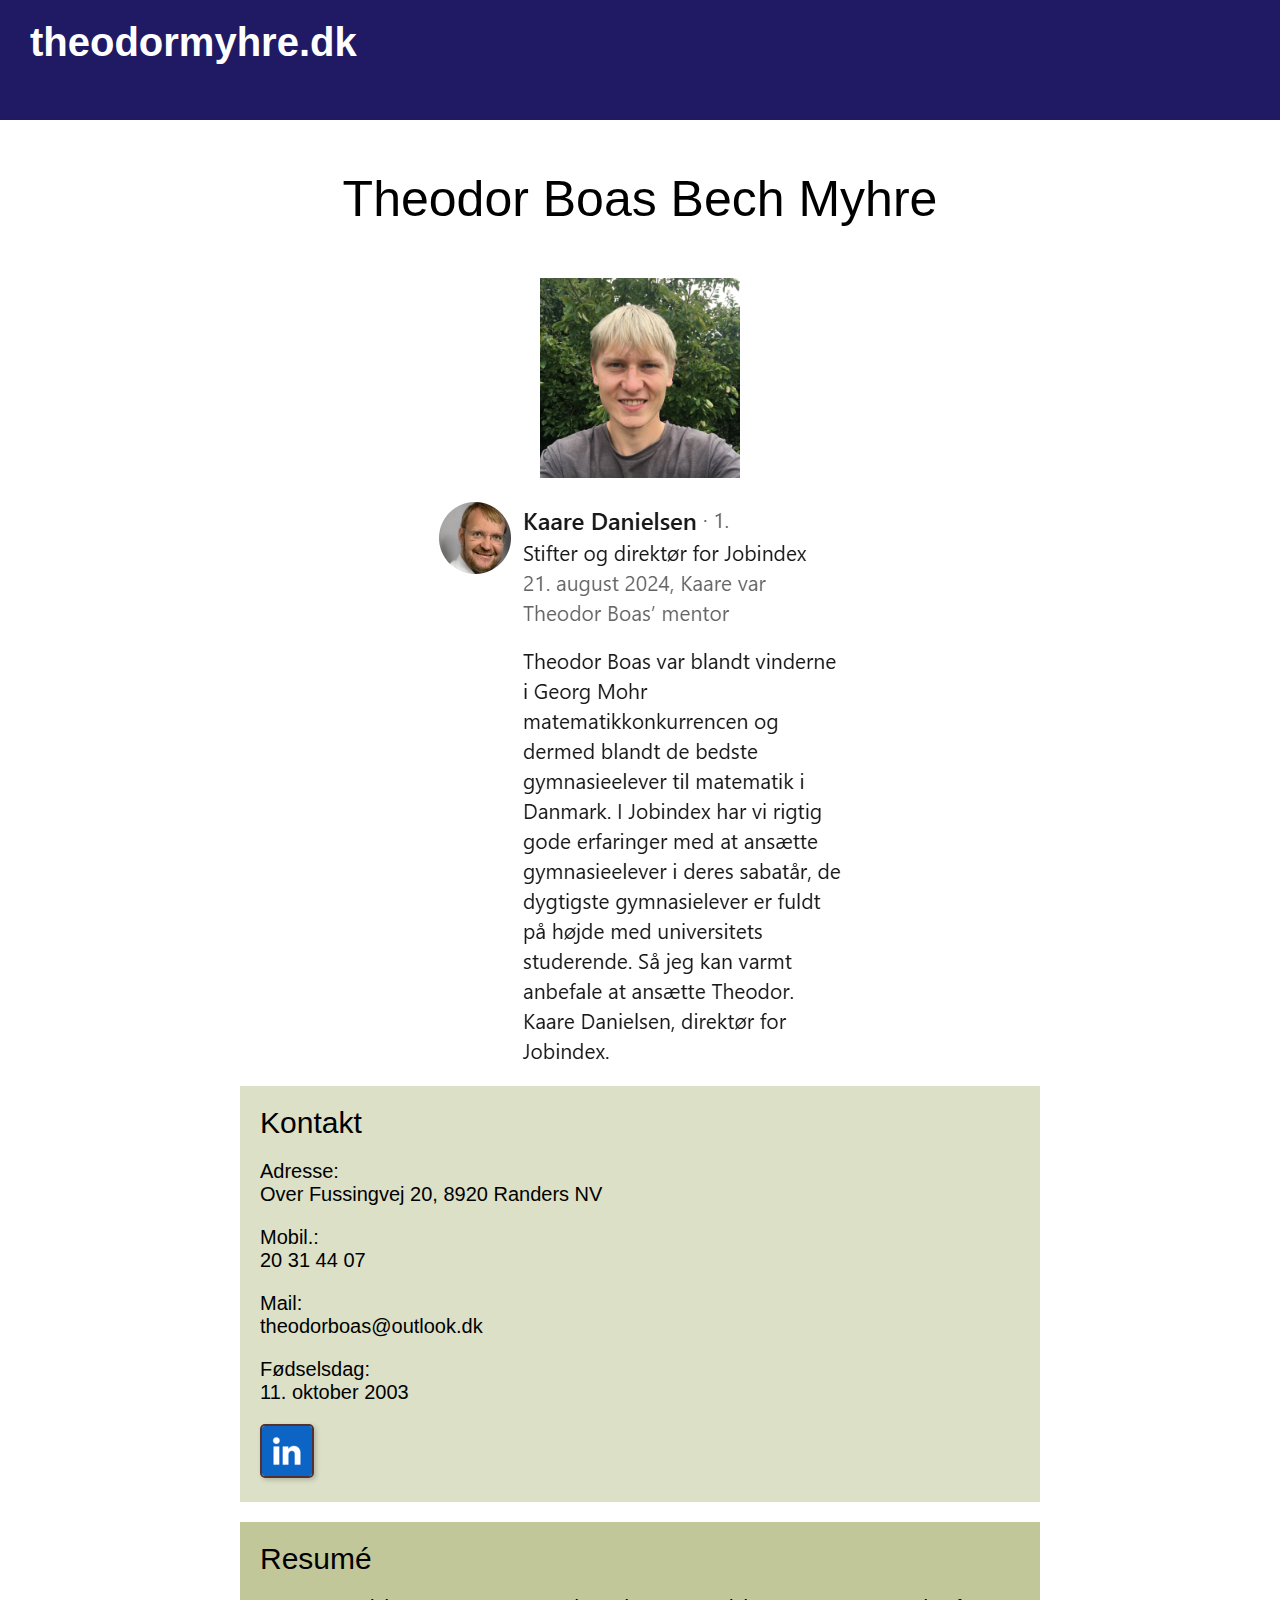
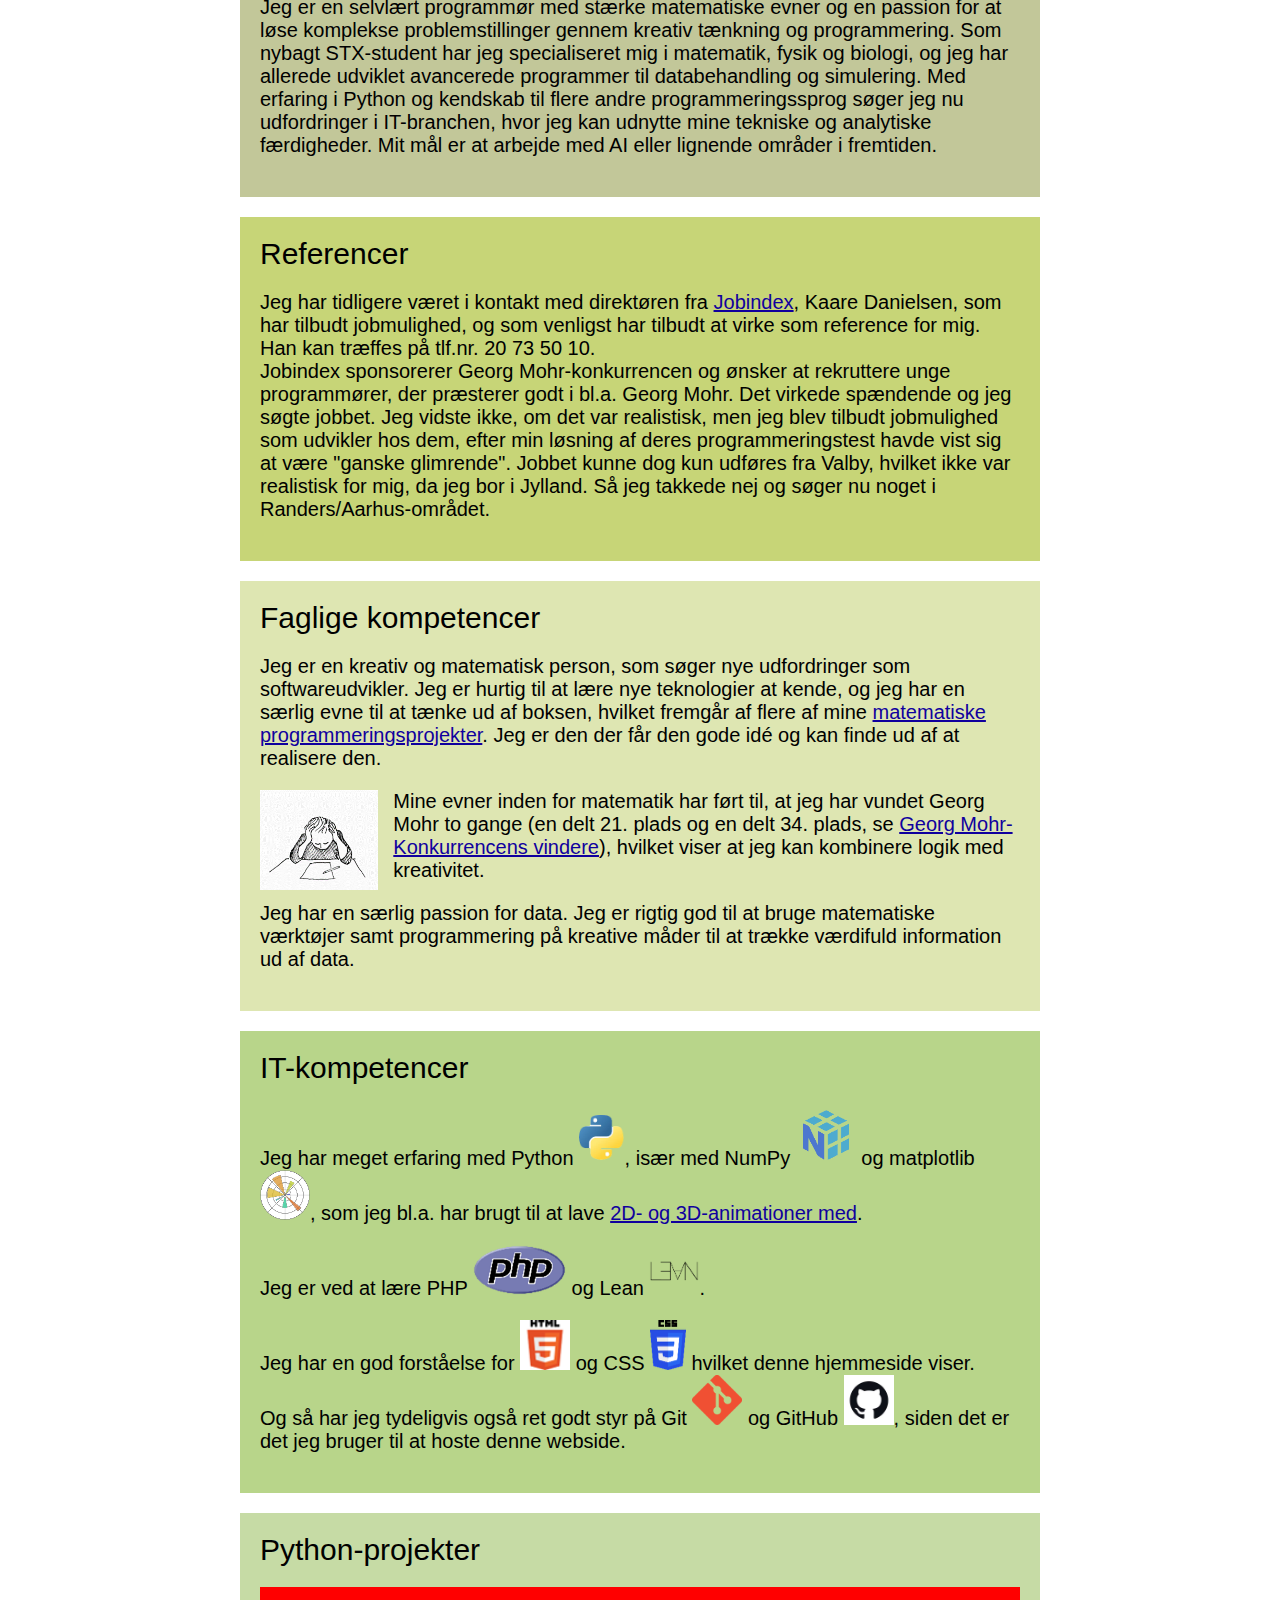
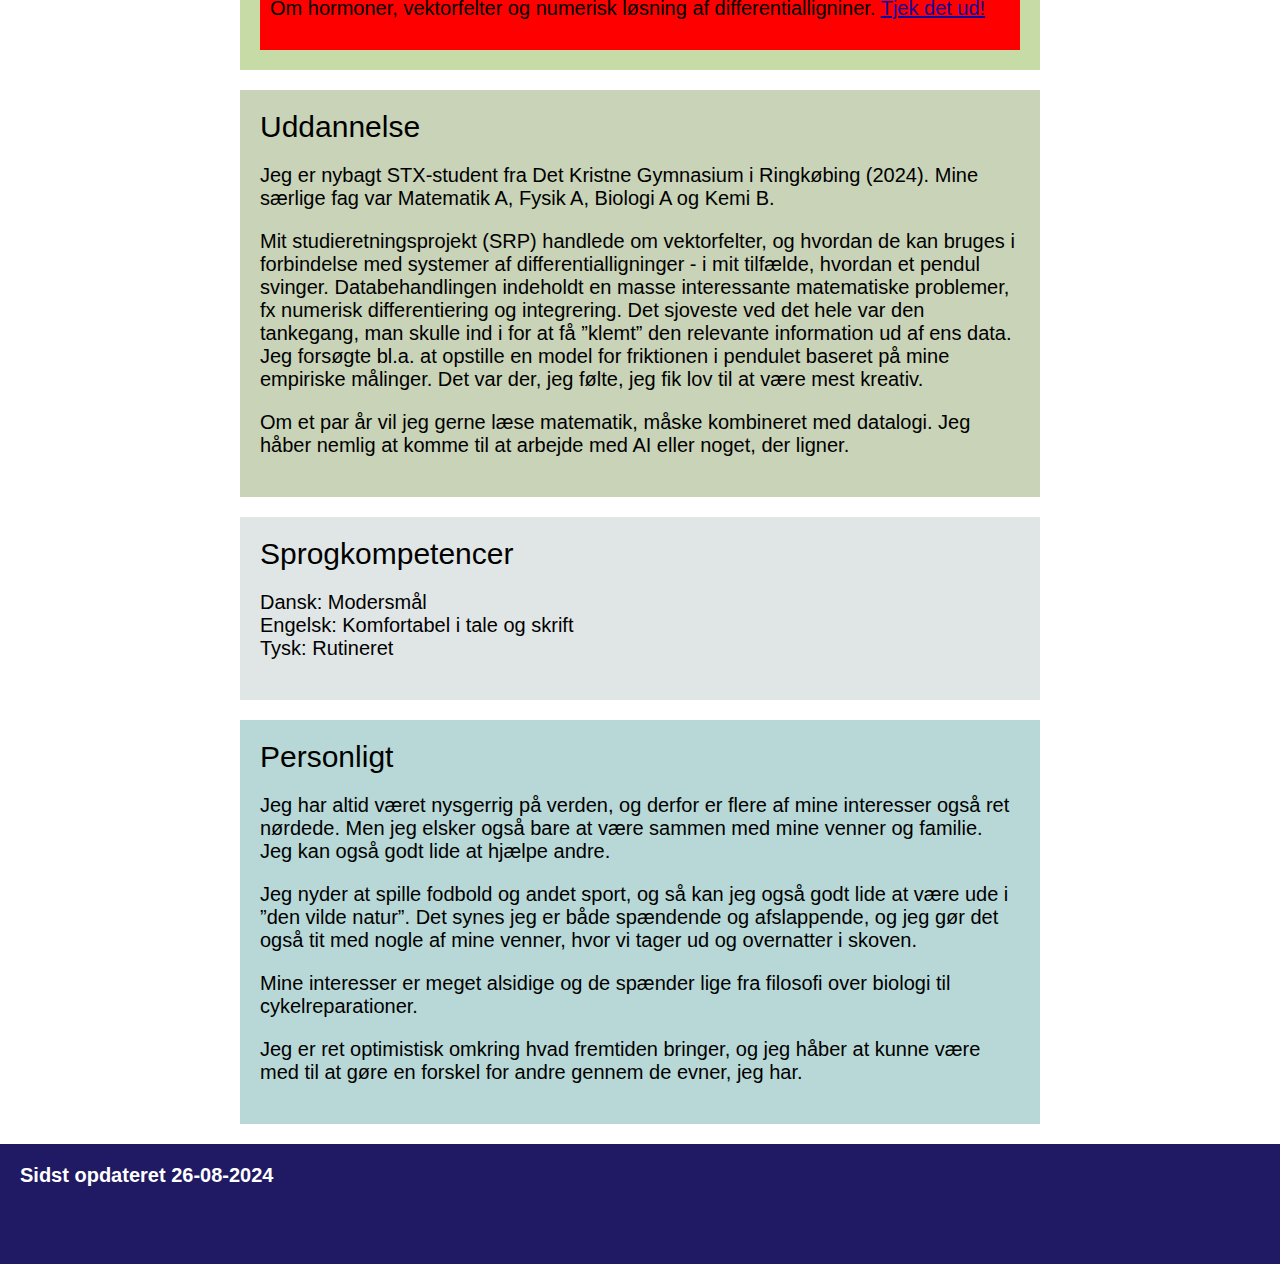
==== index.html @ c3599e71 "jks" ====
<!DOCTYPE html>
<html>
<head lang="da-DK">
    <meta charset="UTF-8">
    <meta name="viewport" content="width=device-width, initial-scale=1.0">
    <title>CV Theodor Boas</title>
    <!-- <link rel="icon" href="img/exp6.png"> -->
    <link rel="icon" href="img/mandelbrot2.jpg">
    <link rel="stylesheet" href="css/reset.css">
    <link rel="stylesheet" href="css/main.css">

    <!-- Google tag (gtag.js) -->
    <script async src="https://www.googletagmanager.com/gtag/js?id=G-Q6G8BFEWN6"></script>
    <script>
        window.dataLayer = window.dataLayer || [];
        function gtag(){dataLayer.push(arguments);}
        gtag('js', new Date());

        gtag('config', 'G-Q6G8BFEWN6');
    </script>
    </head>

<body>
    <header class="header-main">
        <div class="site-title">theodormyhre.dk</div>
        <nav></nav>
        <div></div>
    </header>

    <h1>Theodor Boas Bech Myhre</h1>
    <div id="imageA">
        <img src="img/file.jpg" alt="Image A" style="width: 200px;">
    </div>

    
    <div id="imageB">
        <img src="img/anbefaling-kaare-danielsen.png" alt=" Image B">
    </div>

    <!-- <div id="imageC">

    </div> -->

    <!-- <div id="outside-container">
        <div id="image-container">
            <div id="imageA">
                <p>aa   aaaa</p>
            </div>

            <div id="imageB">
                <p>bbbbbbbbbbb</p>
            </div>
        </div>
    </div> -->

    <div class="overview">
        <div class="contact">
            <h2>Kontakt</h2>
            <p>Adresse: <br> Over Fussingvej 20, 8920 Randers NV</p>
            <p>Mobil.: <br> 20 31 44 07 </p>
            <p>Mail: <br> theodorboas@outlook.dk</p>
            <p>Fødselsdag: <br> 11. oktober 2003</p>

            <a class="button-image" target="_blank" href="https://www.linkedin.com/in/theodor-boas-bech-myhre-79a4a62b8/">
                <img src="img/linkedin.png" alt="">
            </a>




        </div>

        <div class="summary">
            <h2>Resumé</h2>
            <p>
                Jeg er en selvlært programmør med stærke matematiske evner og en passion for at løse komplekse problemstillinger gennem kreativ tænkning og programmering. Som nybagt STX-student har jeg specialiseret mig i matematik, fysik og biologi, og jeg har allerede udviklet avancerede programmer til databehandling og simulering. Med erfaring i Python og kendskab til flere andre programmeringssprog søger jeg nu udfordringer i IT-branchen, hvor jeg kan udnytte mine tekniske og analytiske færdigheder. Mit mål er at arbejde med AI eller lignende områder i fremtiden.
            </p>
        </div>
    </div>

    <div class="referencer">
        <h2>Referencer</h2>
        <p>
            Jeg har tidligere været i kontakt med direktøren fra <a target="_blank" href="https://www.jobindex.dk/">Jobindex</a>, Kaare Danielsen, som har tilbudt jobmulighed, og som venligst har tilbudt at virke som reference for mig. Han kan træffes på tlf.nr. 20 73 50 10.
            <br>
            Jobindex sponsorerer Georg Mohr-konkurrencen og ønsker at rekruttere unge programmører, der præsterer godt i bl.a. Georg Mohr. Det virkede spændende og jeg søgte jobbet. Jeg vidste ikke, om det var realistisk, men jeg blev tilbudt jobmulighed som udvikler hos dem, efter min løsning af deres programmeringstest havde vist sig at være "ganske glimrende". Jobbet kunne dog kun udføres fra Valby, hvilket ikke var realistisk for mig, da jeg bor i Jylland. Så jeg takkede nej og søger nu noget i Randers/Aarhus-området.
        </p>
    </div>


    <div class="faglighed">
        <h2>Faglige kompetencer</h2>
        <p>
            Jeg er en kreativ og matematisk person, som søger nye udfordringer som softwareudvikler. Jeg er hurtig til at lære nye teknologier at kende, og jeg har en særlig evne til at tænke ud af boksen, hvilket fremgår af flere af mine <a href="#my-projects">matematiske programmeringsprojekter</a>. Jeg er den der får den gode idé og kan finde ud af at realisere den.
        </p>
        <p>
            <img src="img/georgsmor.png" alt="" style="float: left; margin-right: 15px; width: auto; height: 100px;">
            Mine evner inden for matematik har ført til, at jeg har vundet Georg Mohr to gange (en delt 21. plads og en delt 34. plads, se <a target="_blank" href="https://www.georgmohr.dk/gmvindere/">Georg Mohr-Konkurrencens vindere</a>), hvilket viser at jeg kan kombinere logik med kreativitet.
        </p>
        <p>
            Jeg har en særlig passion for data. Jeg er rigtig god til at bruge matematiske værktøjer samt programmering på kreative måder til at trække værdifuld information ud af data.
        </p>
    </div>

    <div class="IT">
        <h2>IT-kompetencer</h2>
        <p>
            Jeg har meget erfaring med Python <img src="img/python.png" alt="" style="height: 50px;">, især med NumPy <img src="img/numpy.png" alt="" style="height: 60px;"> og matplotlib <img src="img/matplotlib.png" alt="" style="height: 50px;">, som jeg bl.a. har brugt til at lave <a href="#my-projects">2D- og 3D-animationer med</a>.
        </p>
        <p>
            Jeg er ved at lære PHP <img src="img/php.png" alt="" style="height: 50px;"> og Lean <img src="img/lean.png" alt="" style="height: 50px;">.
        </p>
        <!-- <p>
            Jeg er ved at lære at bruge Arduino <img src="img/arduino.png" alt="" style="height: 50px;">.
        </p> -->
        <p>
            Jeg har en god forståelse for <img src="img/html5.png" alt="" style="height: 50px;"> og CSS <img src="img/css-img.png" alt="" style="height: 50px;"> hvilket denne hjemmeside viser. 
            <br> 
            Og så har jeg tydeligvis også ret godt styr på Git <img src="img/git.png" alt="" style="height: 50px;"> og GitHub <img src="img/github.jfif" alt="" style="height: 50px;">, siden det er det jeg bruger til at hoste denne webside.
        </p>
    </div>

    <div class="projekter">
        <h2 id="my-projects">Python-projekter</h2>
        <div class="box">
            <!-- <div class="projekt1">
            <p>
                Fourianalyse. Der arbejdes stadig på Projekt 1! Bare rolig - Jeg pusher det snart:
                <a target="_blank" href="https://www.theodormyhre.dk/projekt1/">Projekt 1</a>
            </p>
            </div> -->
            <div class="projekt2">
            <p>
                Om hormoner, vektorfelter og numerisk løsning af differentialligniner.
                <a target="_blank" href="https://www.theodormyhre.dk/projekt2/">Tjek det ud!</a>
            </p>
            </div>

            <!-- <div class="projekt3">
            <p>
                Plads til flere projekter!
                <a target="_blank" href="https://www.theodormyhre.dk/projekt3/">Projekt 3</a>
            </p>
            </div> -->

            <!-- <div class="projekt4">
            <p>
                Plads til flere projekter!
                <a target="_blank" href="https://www.theodormyhre.dk/projekt4/">Projekt 4</a>
            </p>
            </div> -->
        </div>
    </div>

    <div class="uddannelse">
        <h2>Uddannelse</h2>
        <p>
            Jeg er nybagt STX-student fra Det Kristne Gymnasium i Ringkøbing (2024). Mine særlige fag var Matematik A, Fysik A, Biologi A og Kemi B.
        </p>
        <p>
            Mit studieretningsprojekt (SRP) handlede om vektorfelter, og hvordan de kan bruges i forbindelse med systemer af differentialligninger - i mit tilfælde, hvordan et pendul svinger. Databehandlingen indeholdt en masse interessante matematiske problemer, fx numerisk differentiering og integrering. Det sjoveste ved det hele var den tankegang, man skulle ind i for at få ”klemt” den relevante information ud af ens data. Jeg forsøgte bl.a. at opstille en model for friktionen i pendulet baseret på mine empiriske målinger. Det var der, jeg følte, jeg fik lov til at være mest kreativ.
        </p>
        <p>
            Om et par år vil jeg gerne læse matematik, måske kombineret med datalogi. Jeg håber nemlig at komme til at arbejde med AI eller noget, der ligner.
        </p>
    </div>

    <div class="sprog">
        <h2>Sprogkompetencer</h2>
        <p>
            Dansk: Modersmål
            <br>
            Engelsk: Komfortabel i tale og skrift
            <br>
            Tysk: Rutineret
        </p>

    </div>

    <div class="personligt">
        <h2>Personligt</h2>
        <p>
            Jeg har altid været nysgerrig på verden, og derfor er flere af mine interesser også ret nørdede. Men jeg elsker også bare at være sammen med mine venner og familie. Jeg kan også godt lide at hjælpe andre.
        </p>
        <p>
            Jeg nyder at spille fodbold og andet sport, og så kan jeg også godt lide at være ude i ”den vilde natur”. Det synes jeg er både spændende og afslappende, og jeg gør det også tit med nogle af mine venner, hvor vi tager ud og overnatter i skoven.
        </p>
        <p>
            Mine interesser er meget alsidige og de spænder lige fra filosofi over biologi til cykelreparationer.
        </p>
        <p>
            Jeg er ret optimistisk omkring hvad fremtiden bringer, og jeg håber at kunne være med til at gøre en forskel for andre gennem de evner, jeg har.
        </p>
    </div>

    <div class="footer">Sidst opdateret 26-08-2024</div>
</body>
</html>
---- css/main.css ----
body {
    background-color: #ffffff;
}



h1 {
    font-size: 50px;
    font-family: Arial, Helvetica, sans-serif;
    /* margin-left: 20px; */
    margin-top: 50px;
    margin-bottom: 50px;
    text-align: center;
}

h2 {
    font-size: 30px;
    font-family: Arial, Helvetica, sans-serif;
    margin-bottom: 20px;
}

h3 {
    font-size: 25px;
    font-family: Arial, Helvetica, sans-serif;
    margin-bottom: 20px;
}

p {
    font-size: 20px;
    font-family: Arial, Helvetica, sans-serif;
    margin-bottom: 20px;
}

a {
    color: rgb(16, 0, 158);
    text-decoration: underline;
    cursor: pointer;
  }

ul, ol {
    font-size: 20px;
    font-family: Arial, Helvetica, sans-serif;
    margin-bottom: 20px;
    list-style-type: disc; /* Restores the bullet point */
    padding-left: 30px; /* Adds padding to indent the list items */
    margin: 0; /* Removes any default margin if needed */

}

li {
    margin-bottom: 10px; /* Optional: Adds some space between list items */
}


.bold {
    font-weight: bold;
}




.site-title {
    font-family: 'Arial', sans-serif;
    font-size: 40px;
    font-weight: bold;
    color: white;
    padding: 20px; /* Adds padding to position it nicely */
    text-align: left; /* Align text to the left */
    background-color: transparent; /* Make sure background is transparent */
    margin-left: 10px; /* Adjust the left margin */
}

.header-main {
    width: 100%;
    height: 120px;
    background-color: rgb(31, 26, 99);
    display: flex;
    flex-direction: row;
    flex-wrap: wrap;
    justify-content: space-between; /*space-evenly, flex-start, center*/
    align-content: normal; /*flex-end, stretch*/
    align-items: flex-start;
    /* gap: 50px 40px; */
}




/* #image-container {
    display: flex;
    width: 800px;
    background-color: rgb(255, 255, 0);
    height: 700px;
} */

/* #imageA, #imageB {
    flex: 1;
    display: flex;
    align-items: center;
    justify-content: center;
    position: relative;
    overflow: hidden;
} */

#imageA, #imageB {
    display: flex;
    justify-content: center;
    padding: 0 20px 20px 20px;
}

/* #outside-container {
    display: flex;
    flex-direction: row;
    justify-content: center;
    background-color: rgb(255, 60, 0);
} */



.overview {
    display: flex;
    /* justify-content: space-between; */
    /* gap: 20px; */
    max-width: 800px;
    width: calc(100% - 40px);
    margin: auto;
    margin-bottom: 20px;
    /* margin: 20px auto; */
    /* padding: 20px; */
}

.overview .contact {
    flex: 1;
    padding: 20px;
    max-width: 300px;
    margin-right: 20px;
    /* max-width: 300px; */
    background-color: #dbe0c7;
}

.overview .summary {
    flex: 1;
    padding: 20px;
    /* max-width: 800px; */
    background-color: #c2c799;
}

.button-image img {
    border: 2px solid #533131;
    box-shadow: 2px 2px 5px rgba(0, 0, 0, 0.2);
    border-radius: 5px;
}

.button-image img:hover {
    opacity: 0.8;
    transform: scale(1.05);
    cursor: pointer;
}


/* @keyframes pulse {
    0% {
        transform: scale(1);
    }
    50% {
        transform: scale(1.1);
    }
    100% {
        transform: scale(1);
    }
} */

/* .button-image img {
    animation: pulse 0.5s infinite;
} */




.referencer {
    max-width: 800px;
    width: calc(100% - 40px);
    margin: auto;
    margin-bottom: 20px;
    padding: 20px;
    background-color: #b4c747bd;
}

.faglighed {
    max-width: 800px;
    width: calc(100% - 40px);
    padding: 20px;
    margin: auto;
    margin-bottom: 20px;
    background-color: #bece6781;
}

.IT {
    max-width: 800px;
    width: calc(100% - 40px); /* 100% width minus 20px on each side */
    margin: auto;
    margin-bottom: 20px;
    padding: 20px;
    background-color: #90bd47a2;

}
.projekter {
    max-width: 800px;
    width: calc(100% - 40px); /* 100% width minus 20px on each side */
    margin: auto;
    margin-bottom: 20px;
    padding: 20px;
    background-color: #a6c772a2;
}

.projekter .box {
    display: flex;
    flex-wrap: wrap;
    gap: 10px;
}

.projekter .box > div {
    flex: 1 1 calc(50% - 10px); /* Grow to fill space, but never shrink below 200px */
    /* max-width: calc(50% - 10px); */
    min-width: 200px; /* Ensure each project box is at least 200px wide */
    box-sizing: border-box;
    padding: 10px;
}

.projekt1 {
    background-color: rgb(0, 255, 136);
}

.projekt2 {
    background-color: red;
}

.projekt3 {
    background-color: rgb(0, 17, 255);
}

.projekt4 {
    background-color: rgb(255, 251, 0);
}


.uddannelse {
    max-width: 800px;
    width: calc(100% - 40px);
    margin: auto;
    margin-bottom: 20px;
    padding: 20px;
    background-color: #a9b98ea2;
}

.sprog {
    max-width: 800px;
    width: calc(100% - 40px);
    margin: auto;
    margin-bottom: 20px;
    padding: 20px;
    background-color: rgba(221, 228, 227, 0.925);
}

.personligt {
    max-width: 800px;
    width: calc(100% - 40px);
    margin: auto;
    margin-bottom: 20px;
    padding: 20px;
    background-color: rgb(183, 216, 214);
}

.footer {
    height: 120px;
    background-color: rgb(31, 26, 99);
    font-family: 'Arial', sans-serif;
    font-size: 20px;
    font-weight: bold;
    color: white;
    padding: 20px;
    bottom: 0;
    left: 0;
    z-index: 10;
    
}

@media (max-width: 1300px) {
    .overview{
        flex-direction: column;
        /* margin: 20px 10px; */
        /* margin-left: 20px; */
        /* padding: 20px; */
    }

    .overview .contact {
        max-width: 100%;
        margin-right: 0;
        margin-bottom: 20px;
    }

    /* .portraet-og-anbefaling{
        flex-direction: row;
        margin: 20px 10px;
        margin-left: 20px;
        padding: 20px;
    } */

    /* .portraet {
        height: none;
        width: 61.80339%;
        margin-left: 20px;
        margin: auto;
        margin-bottom: 20px;
    } */

    /* .anbefaling {
        width: calc(100% - 40px);
        height: auto;
        margin-left: 0px;
        margin-bottom: 20px;
        border: none;
        border-radius: none;
    } */
}


/* .image {
    width: 300px;
    height: 1000px;
    background-image: url(../img/forside.png);
    background-size: cover;
    background-repeat: repeat-x;
    border: blue solid 10px;
    background-position: center;
    margin-bottom: 100px;
    margin-left: 150px;
}    */





/* #se-her {
    color: orangered;
} */

/* #scroll-down-to-this {
    color: rgb(66, 66, 66);
} */

/* body div .abe {
    color: green;
    font-size: 40px;
    font-family: Arial, Helvetica, sans-serif;
    font-weight: 100;
    font-style: italic;
    text-align: left;
    text-decoration: underline;
    text-transform: none;
    line-height: 60px;
    word-spacing: 10px;
    width: 800px;
    height: 500px;
    background-color: rgb(188, 190, 30);
    float: left;
}

.test-div {
    width: 250px;
    height: 200px;
    background-color: blueviolet;
    margin-top: 200px;
    z-index: 28;
    border: blue solid 10px;
    cursor:progress;
    display:table;
}    */
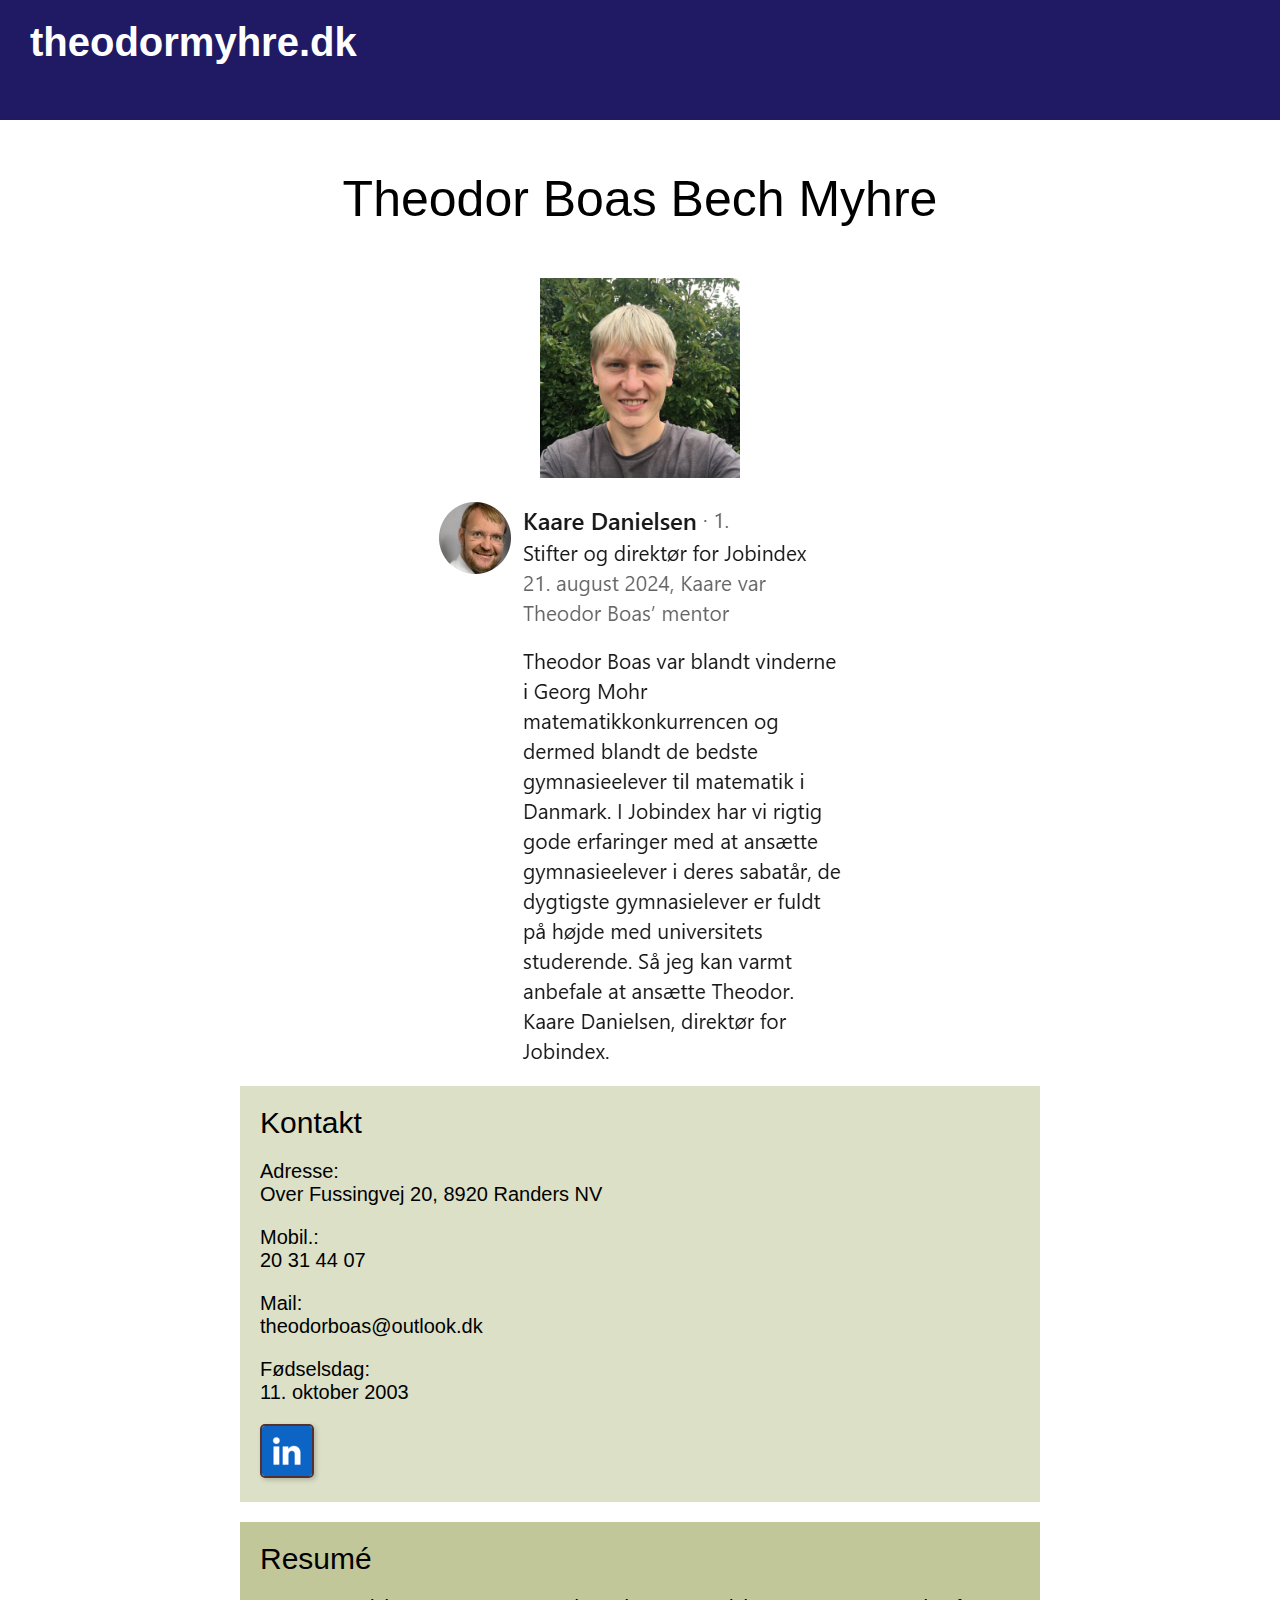
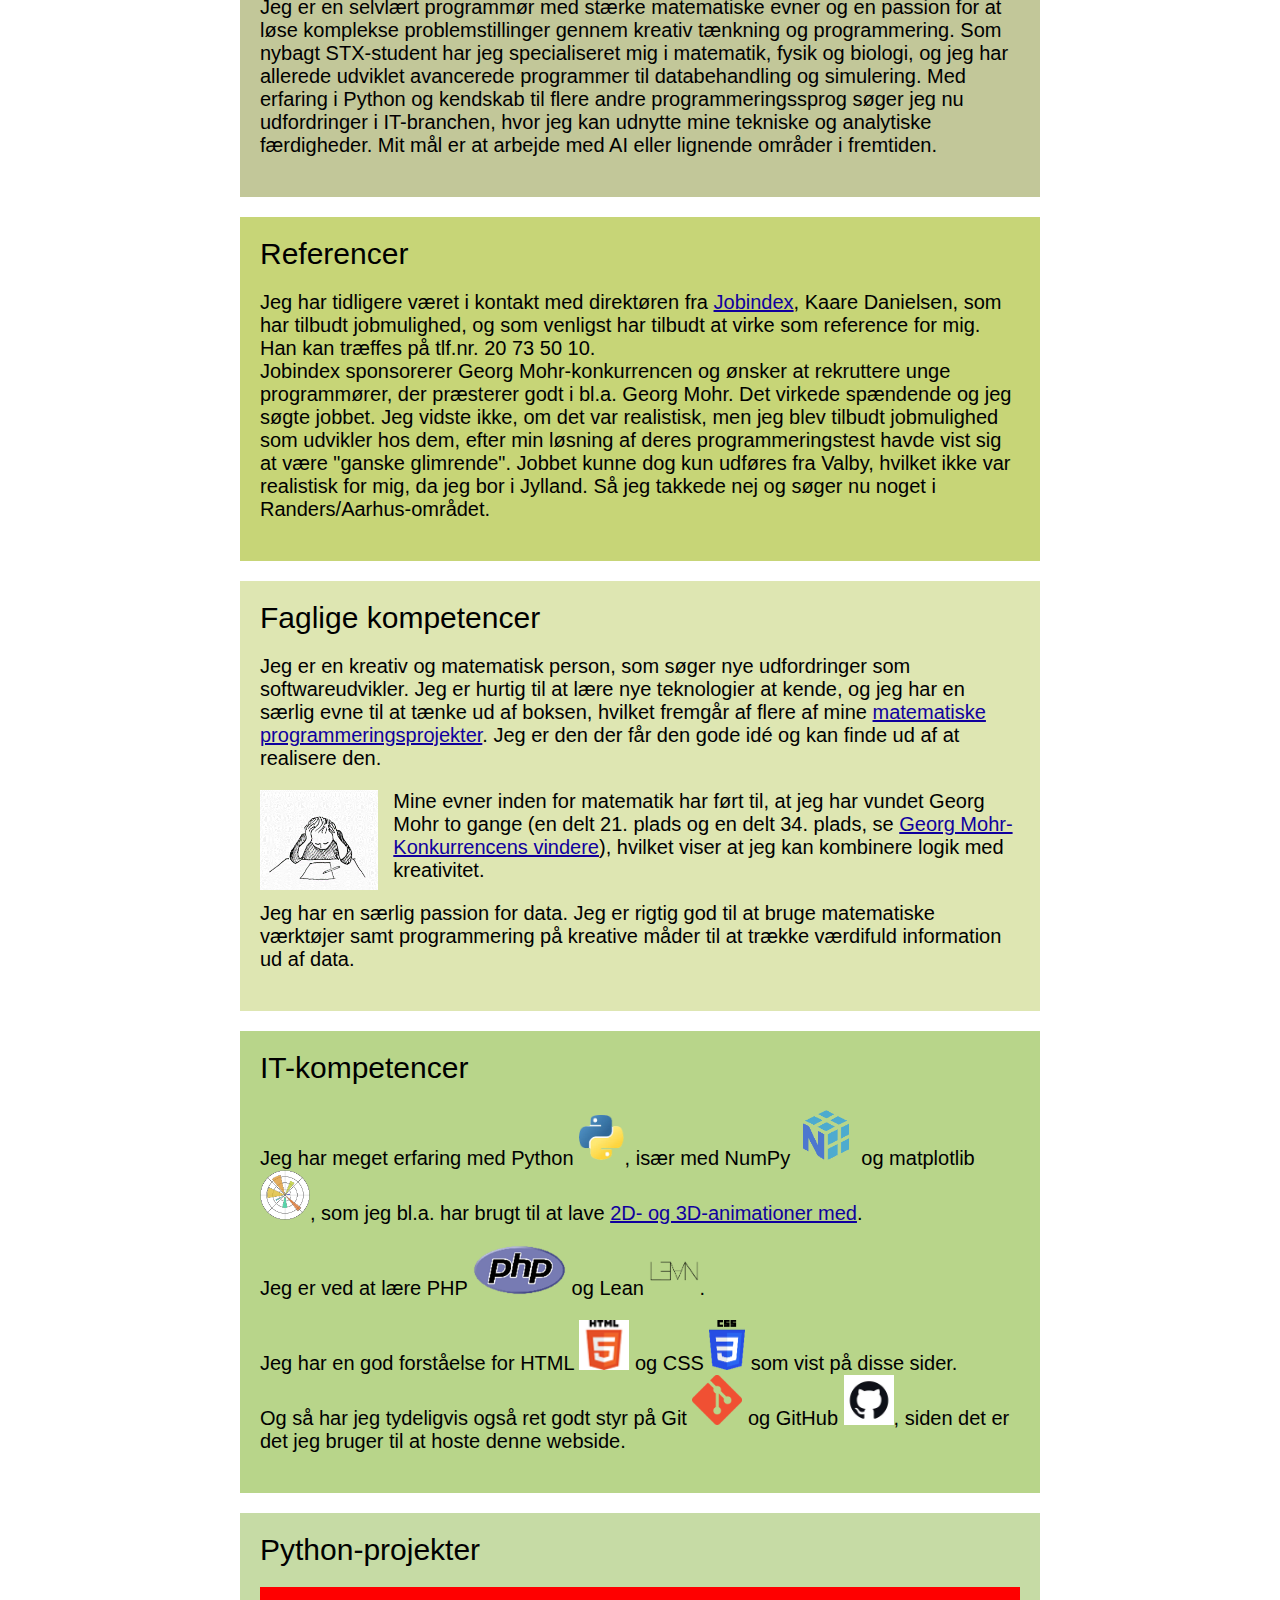
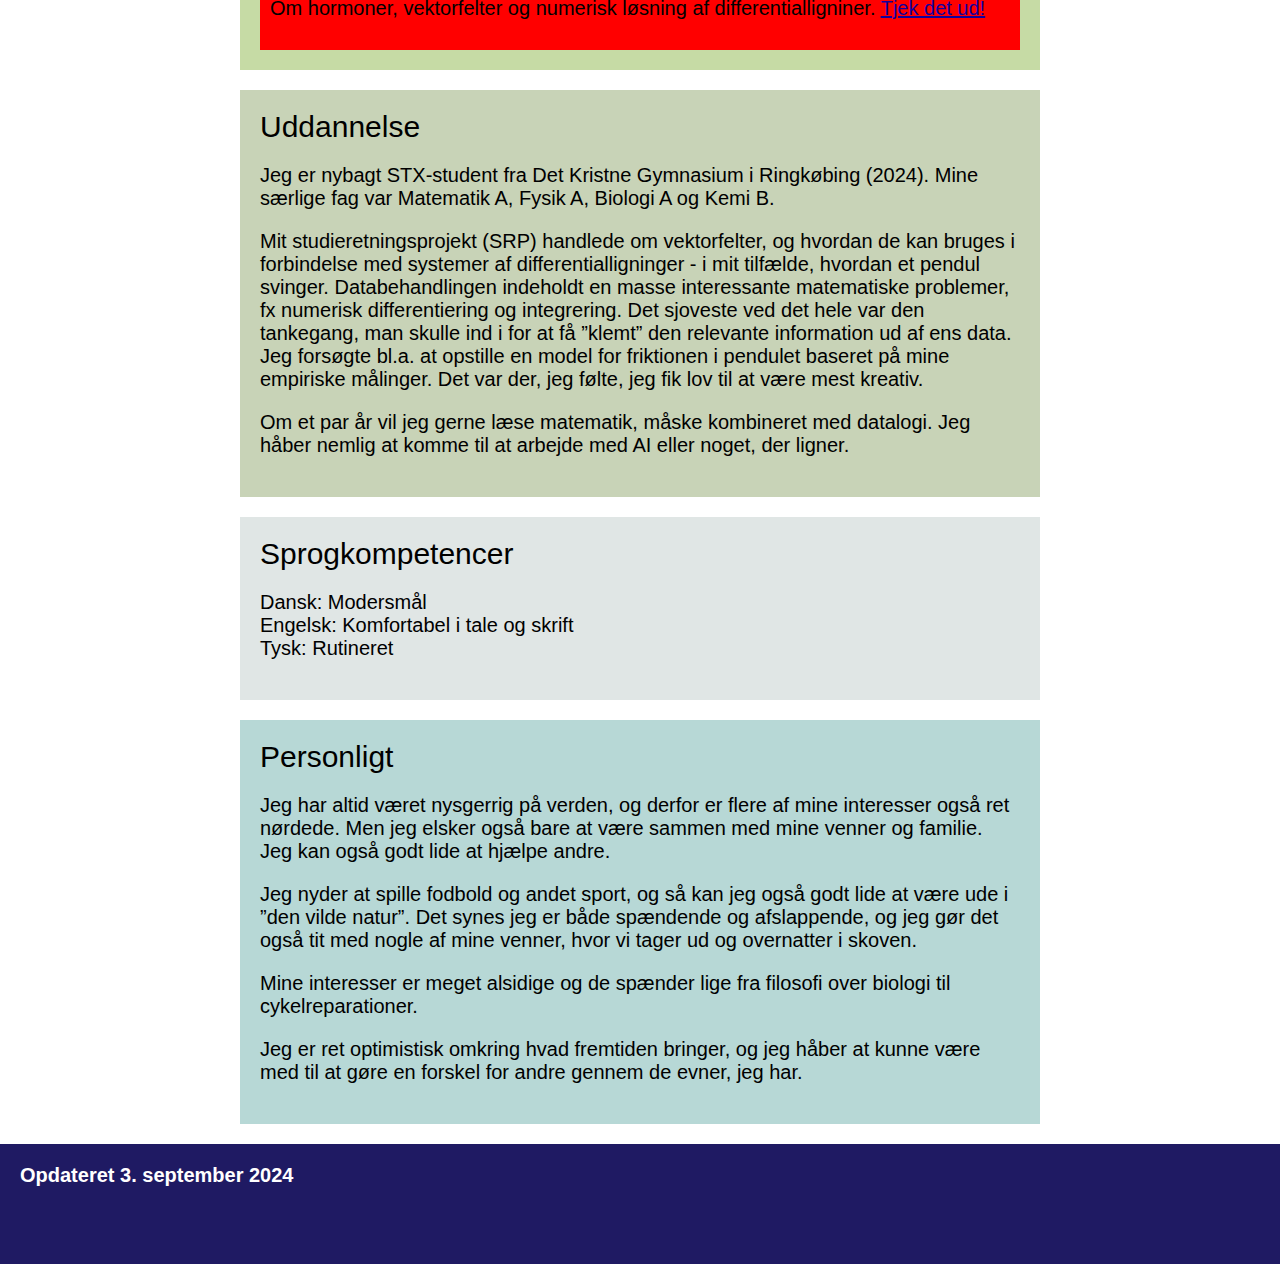
==== commit 2c999576: "Tilføj Lars' forslag" ====
--- a/index.html
+++ b/index.html
@@ -64,10 +64,6 @@
             <a class="button-image" target="_blank" href="https://www.linkedin.com/in/theodor-boas-bech-myhre-79a4a62b8/">
                 <img src="img/linkedin.png" alt="">
             </a>
-
-
-
-
         </div>
 
         <div class="summary">
@@ -114,7 +110,7 @@
             Jeg er ved at lære at bruge Arduino <img src="img/arduino.png" alt="" style="height: 50px;">.
         </p> -->
         <p>
-            Jeg har en god forståelse for <img src="img/html5.png" alt="" style="height: 50px;"> og CSS <img src="img/css-img.png" alt="" style="height: 50px;"> hvilket denne hjemmeside viser. 
+            Jeg har en god forståelse for HTML <img src="img/html5.png" alt="" style="height: 50px;"> og CSS <img src="img/css-img.png" alt="" style="height: 50px;"> som vist på disse sider.
             <br> 
             Og så har jeg tydeligvis også ret godt styr på Git <img src="img/git.png" alt="" style="height: 50px;"> og GitHub <img src="img/github.jfif" alt="" style="height: 50px;">, siden det er det jeg bruger til at hoste denne webside.
         </p>
@@ -193,6 +189,6 @@
         </p>
     </div>
 
-    <div class="footer">Sidst opdateret 26-08-2024</div>
+    <div class="footer">Opdateret 3. september 2024</div>
 </body>
 </html>
--- a/css/main.css
+++ b/css/main.css
@@ -299,6 +299,7 @@
         margin-bottom: 20px;
     }
 
+    
     /* .portraet-og-anbefaling{
         flex-direction: row;
         margin: 20px 10px;
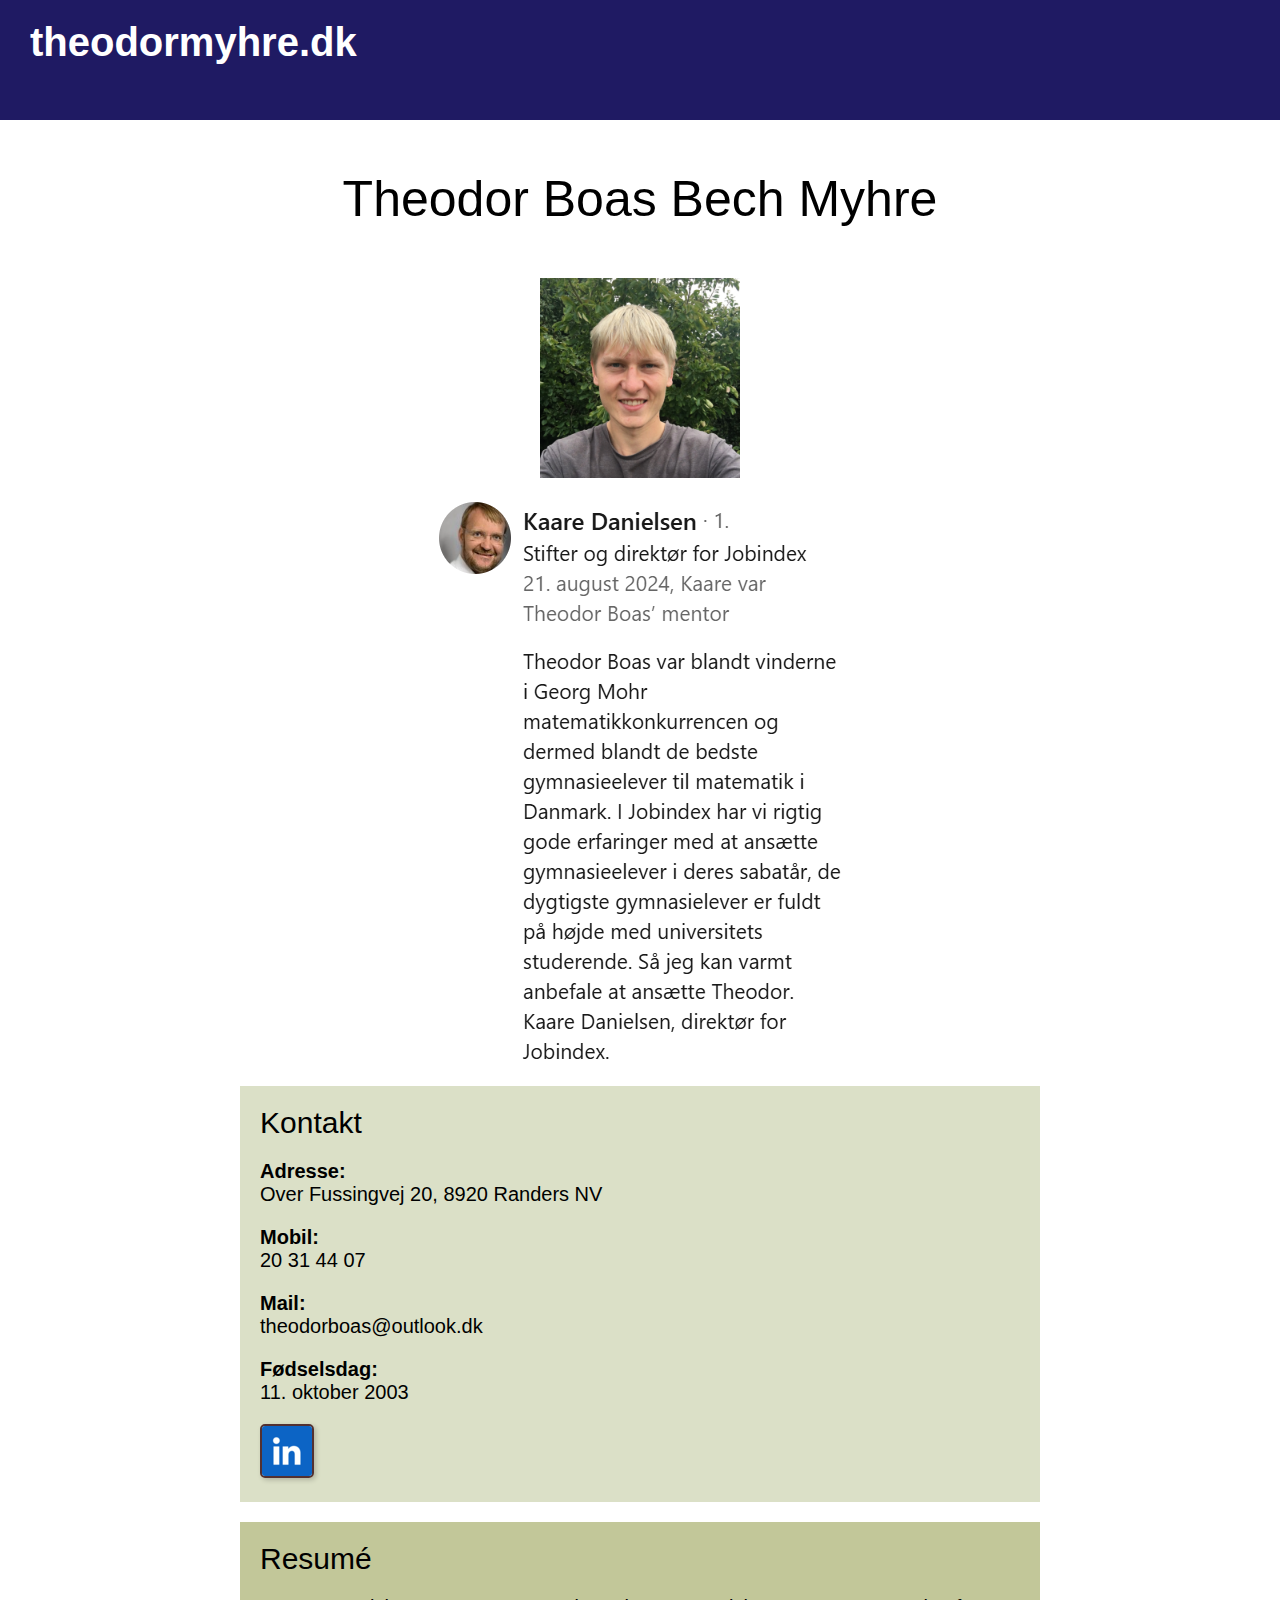
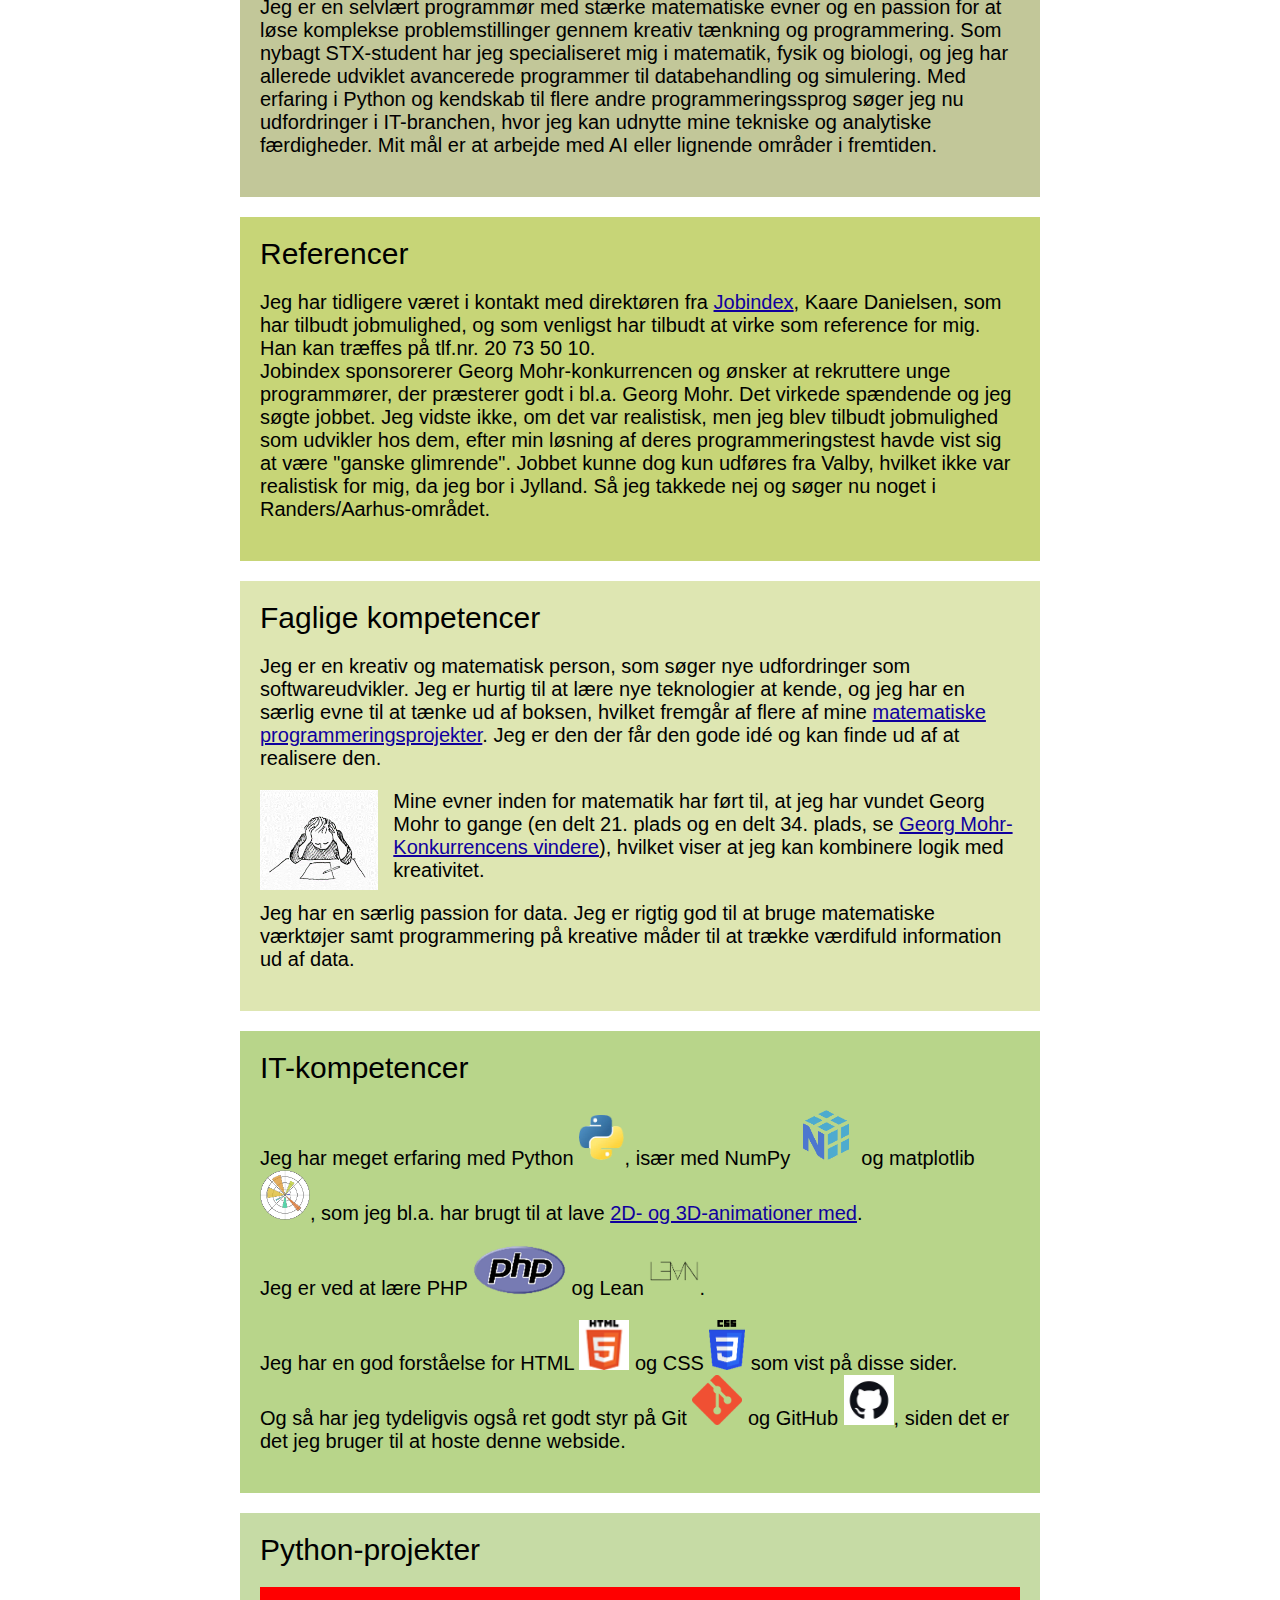
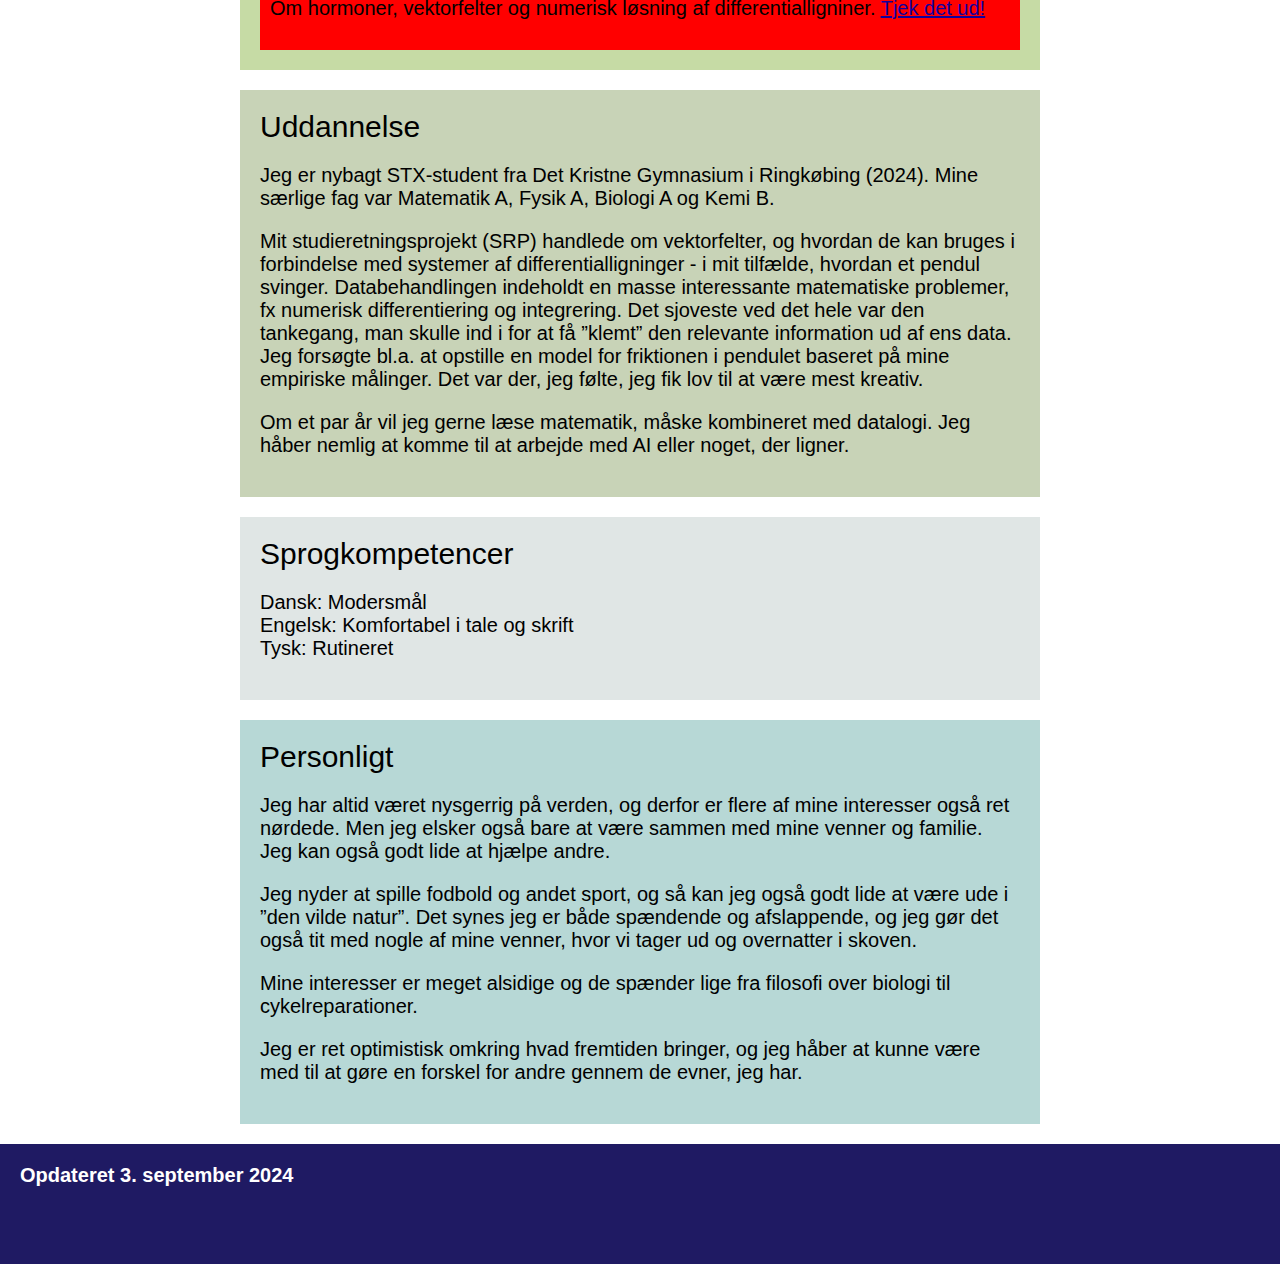
==== commit 6ecab895: "bold text" ====
--- a/index.html
+++ b/index.html
@@ -55,11 +55,11 @@
 
     <div class="overview">
         <div class="contact">
-            <h2>Kontakt</h2>
-            <p>Adresse: <br> Over Fussingvej 20, 8920 Randers NV</p>
-            <p>Mobil.: <br> 20 31 44 07 </p>
-            <p>Mail: <br> theodorboas@outlook.dk</p>
-            <p>Fødselsdag: <br> 11. oktober 2003</p>
+            <h2>Kontakt</h2>            
+            <p><span class="bold">Adresse:</span> <br> Over Fussingvej 20, 8920 Randers NV</p>
+            <p><span class="bold">Mobil:</span> <br> 20 31 44 07 </p>
+            <p><span class="bold">Mail:</span> <br> theodorboas@outlook.dk</p>
+            <p><span class="bold">Fødselsdag:</span> <br> 11. oktober 2003</p>
 
             <a class="button-image" target="_blank" href="https://www.linkedin.com/in/theodor-boas-bech-myhre-79a4a62b8/">
                 <img src="img/linkedin.png" alt="">
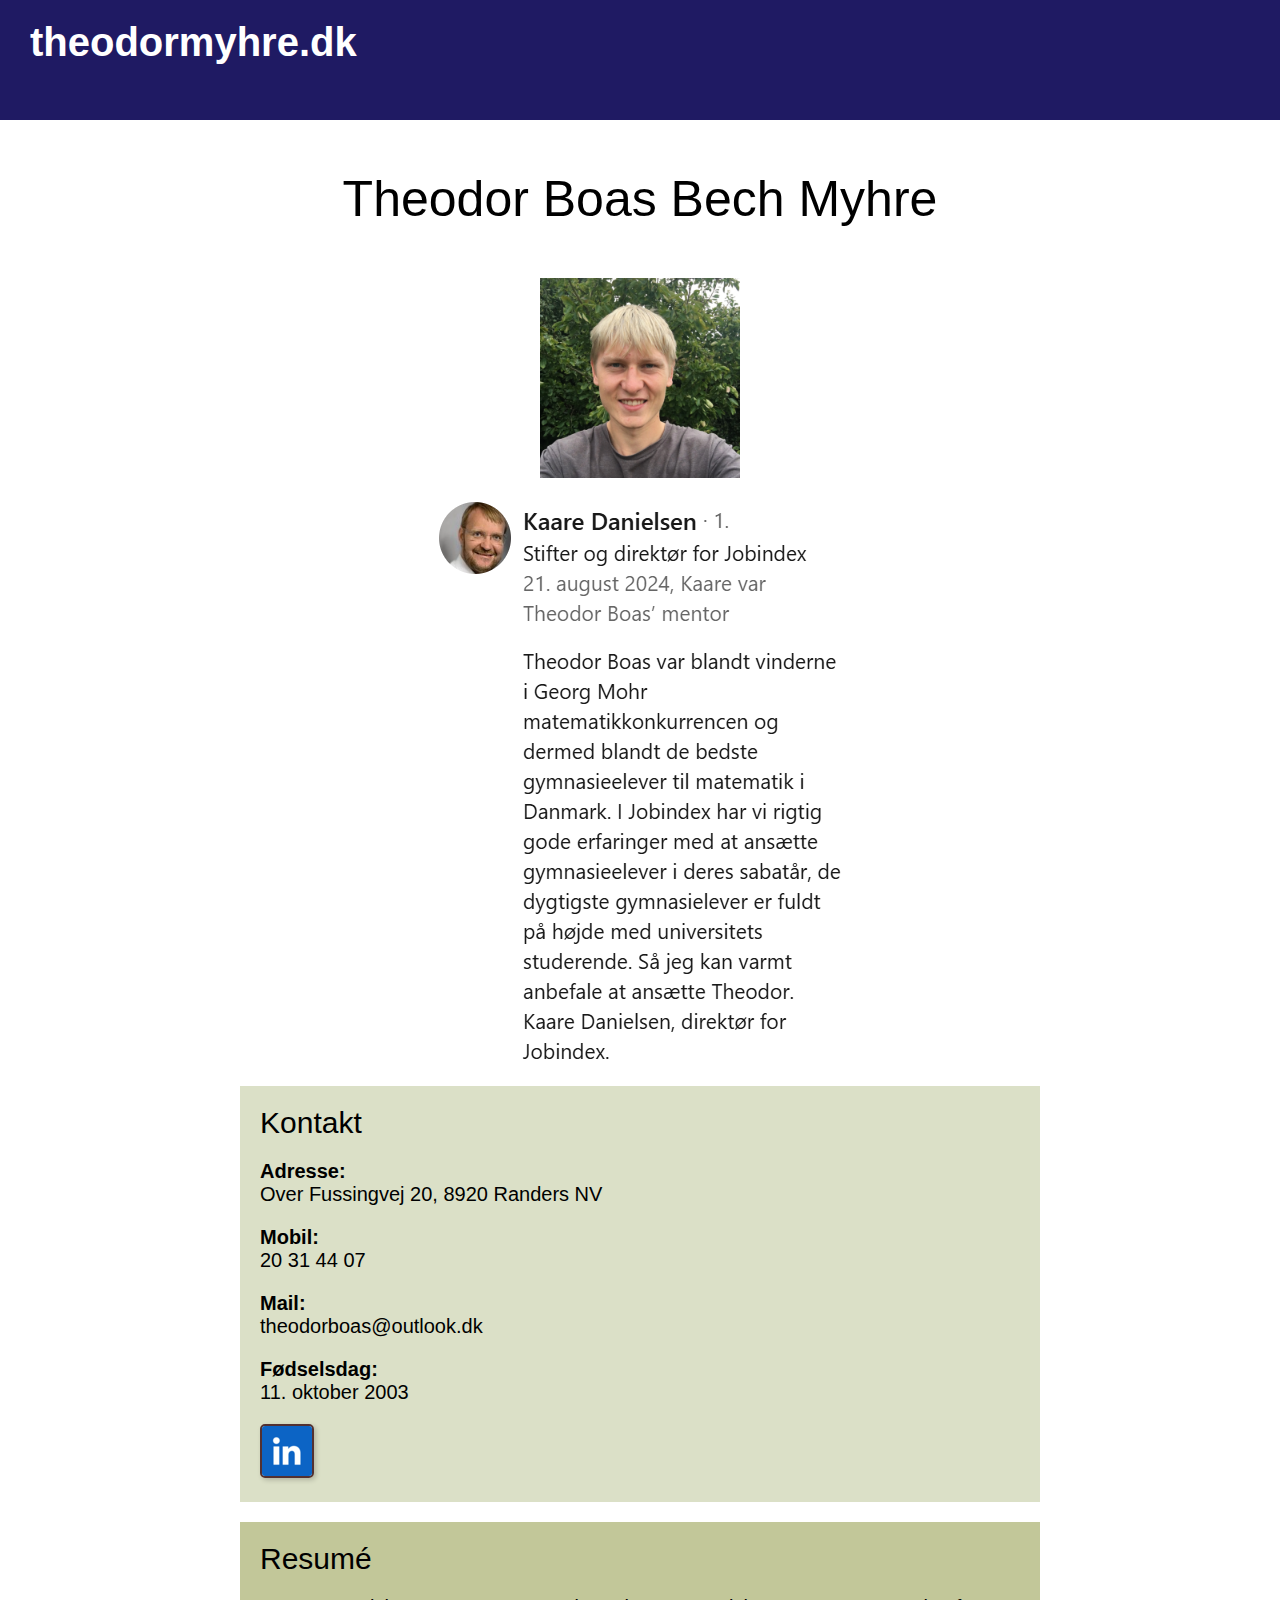
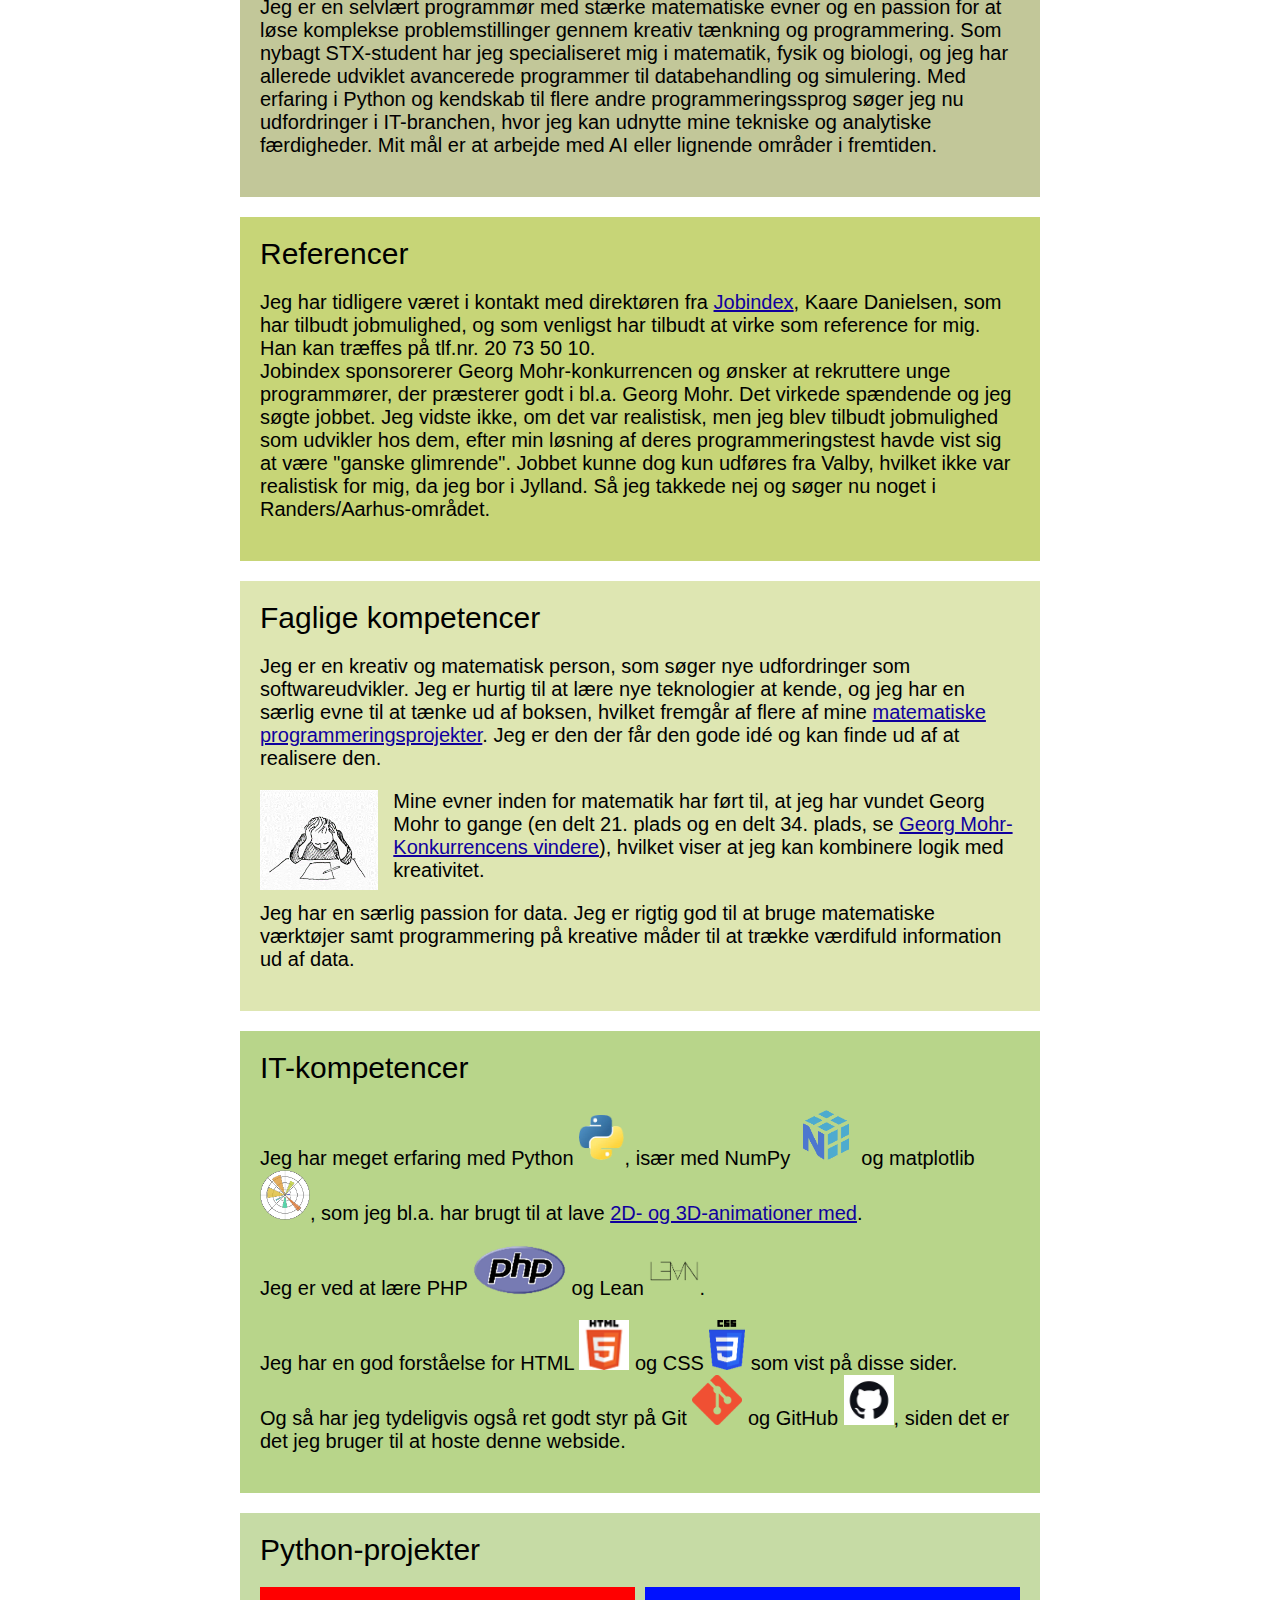
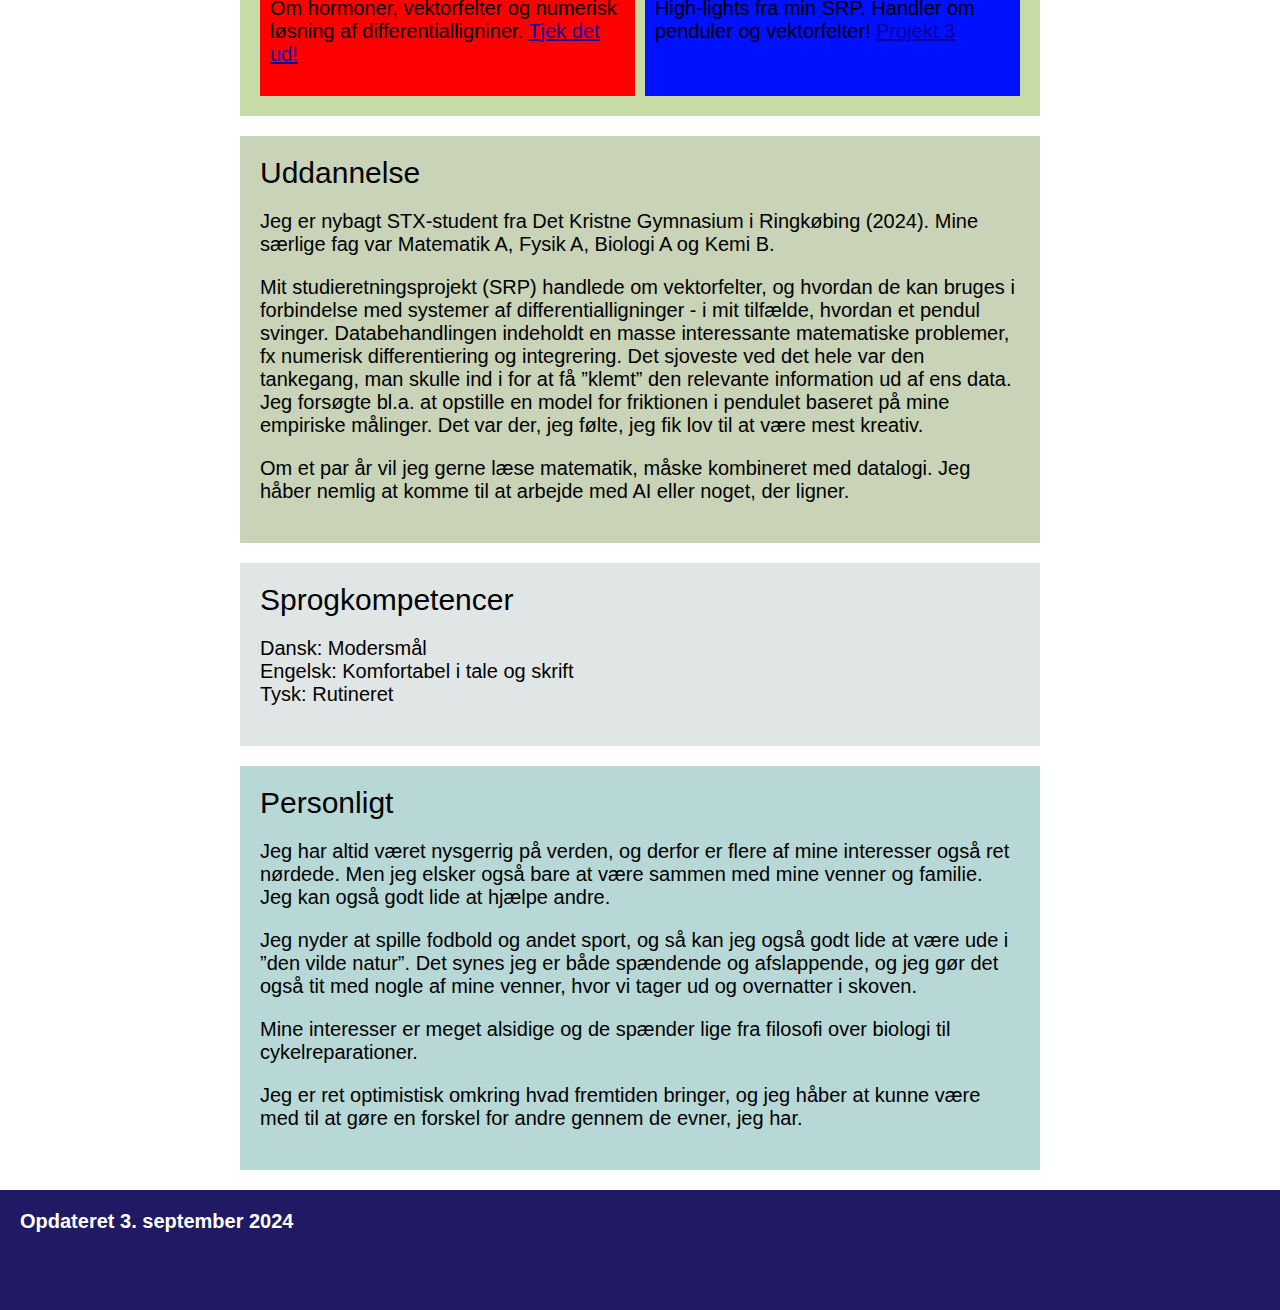
==== commit 783d2084: "Giv adgang til projekt 3 (SRP)" ====
--- a/index.html
+++ b/index.html
@@ -132,12 +132,12 @@
             </p>
             </div>
 
-            <!-- <div class="projekt3">
+            <div class="projekt3">
             <p>
-                Plads til flere projekter!
+                High-lights fra min SRP. Handler om penduler og vektorfelter!
                 <a target="_blank" href="https://www.theodormyhre.dk/projekt3/">Projekt 3</a>
             </p>
-            </div> -->
+            </div>
 
             <!-- <div class="projekt4">
             <p>
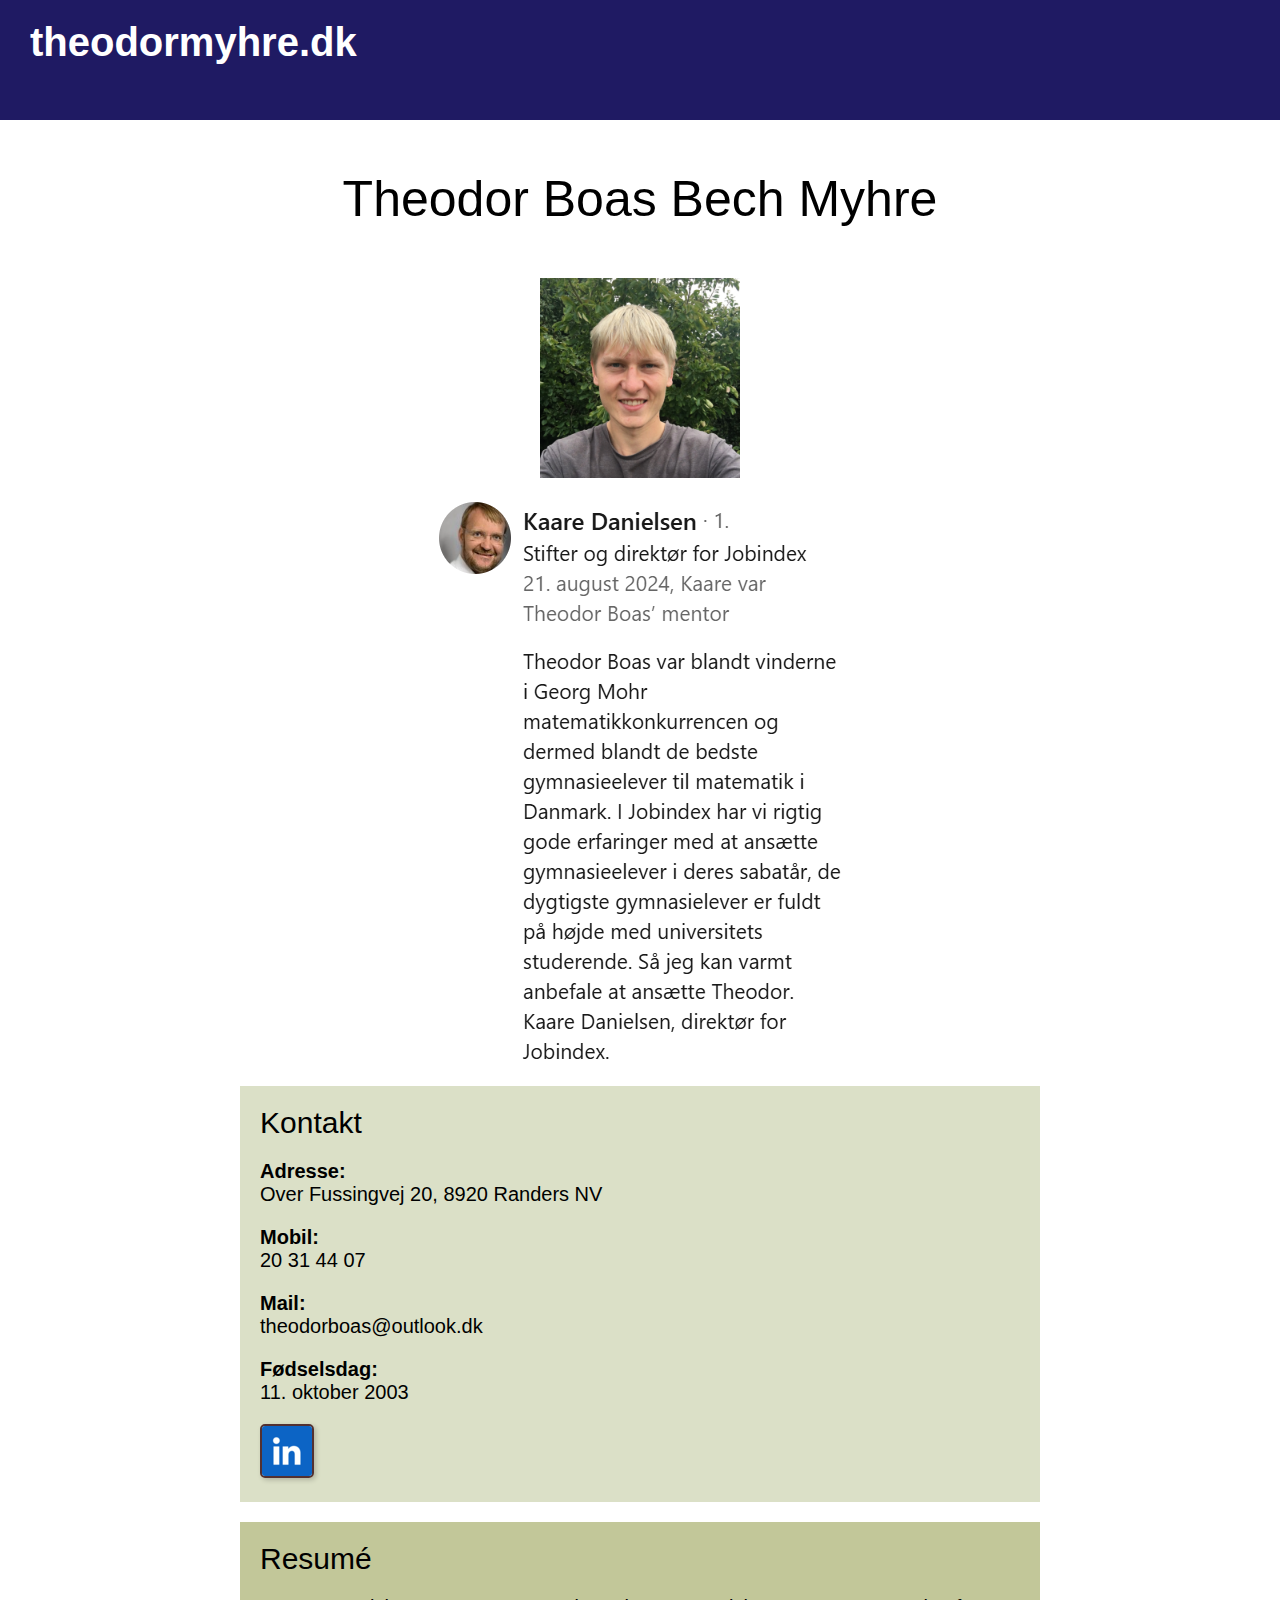
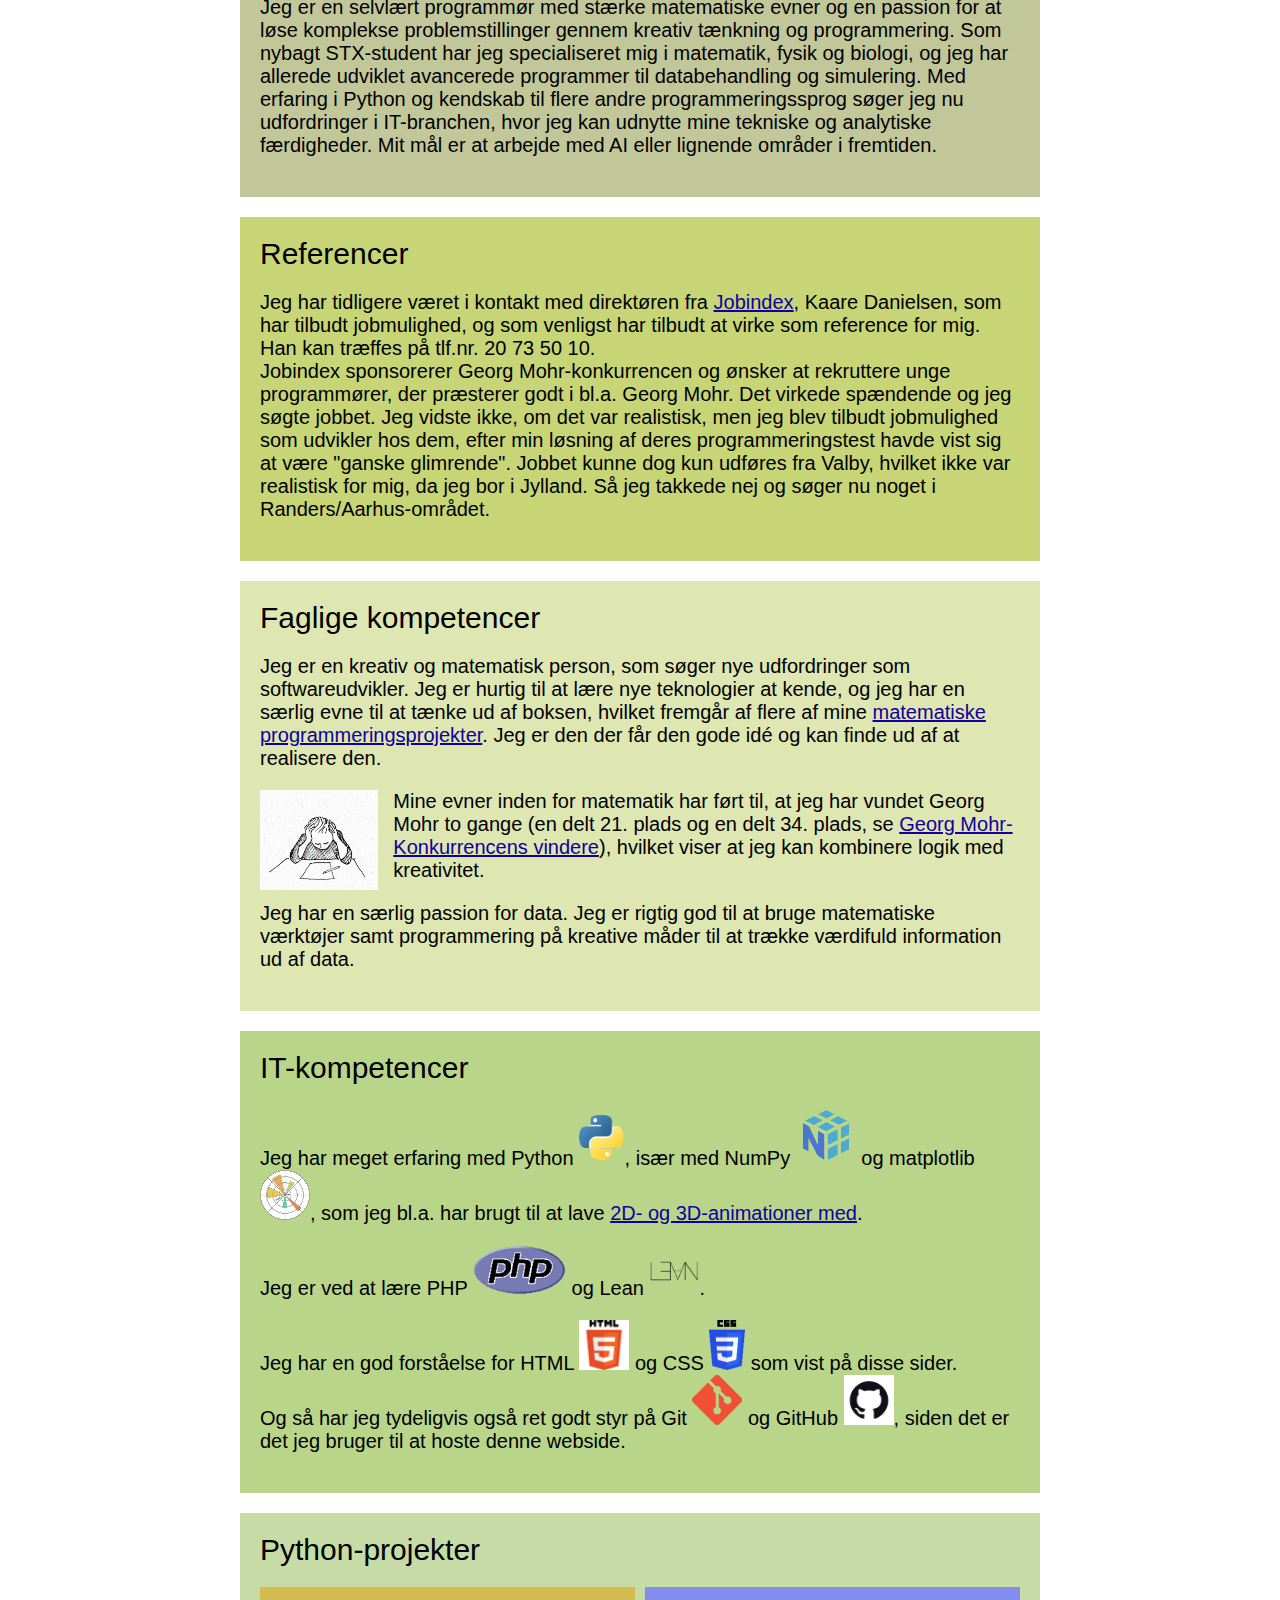
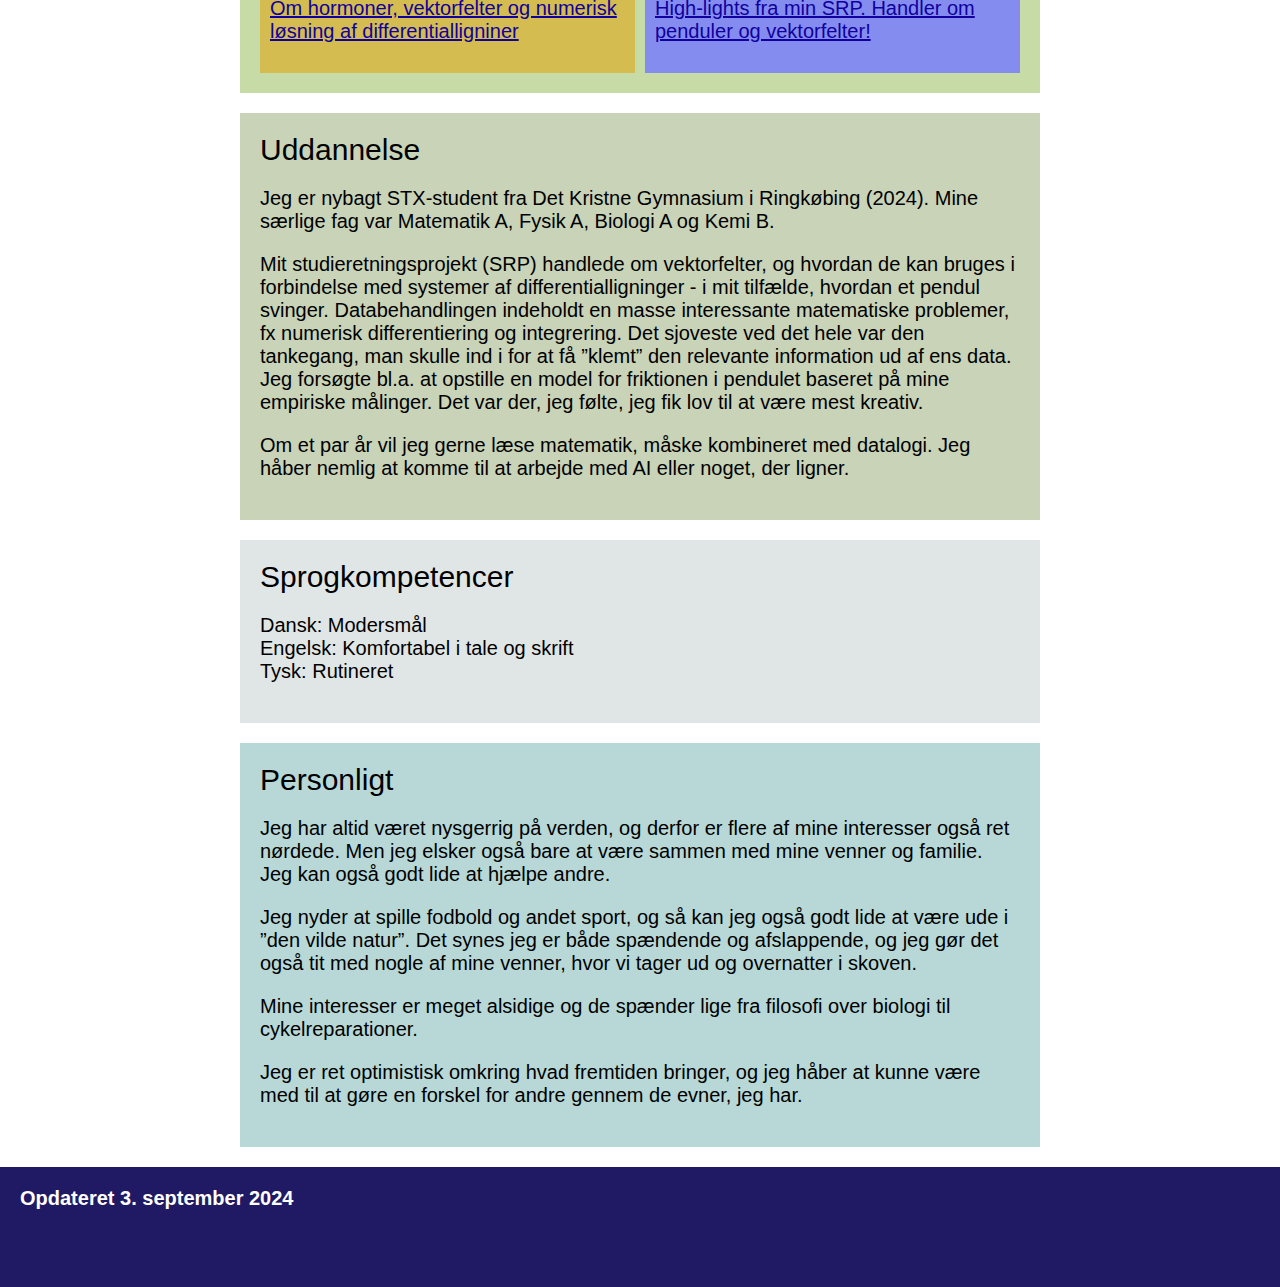
==== commit 9e50ec08: "Nye farver på projekter" ====
--- a/index.html
+++ b/index.html
@@ -127,15 +127,13 @@
             </div> -->
             <div class="projekt2">
             <p>
-                Om hormoner, vektorfelter og numerisk løsning af differentialligniner.
-                <a target="_blank" href="https://www.theodormyhre.dk/projekt2/">Tjek det ud!</a>
+                <a target="_blank" href="https://www.theodormyhre.dk/projekt2/">Om hormoner, vektorfelter og numerisk løsning af differentialligniner</a>
             </p>
             </div>
 
             <div class="projekt3">
             <p>
-                High-lights fra min SRP. Handler om penduler og vektorfelter!
-                <a target="_blank" href="https://www.theodormyhre.dk/projekt3/">Projekt 3</a>
+                <a target="_blank" href="https://www.theodormyhre.dk/projekt3/">High-lights fra min SRP. Handler om penduler og vektorfelter!</a>
             </p>
             </div>
 
--- a/css/main.css
+++ b/css/main.css
@@ -232,11 +232,11 @@
 }
 
 .projekt2 {
-    background-color: red;
+    background-color: rgb(212, 188, 80);
 }
 
 .projekt3 {
-    background-color: rgb(0, 17, 255);
+    background-color: rgb(133, 140, 240);
 }
 
 .projekt4 {
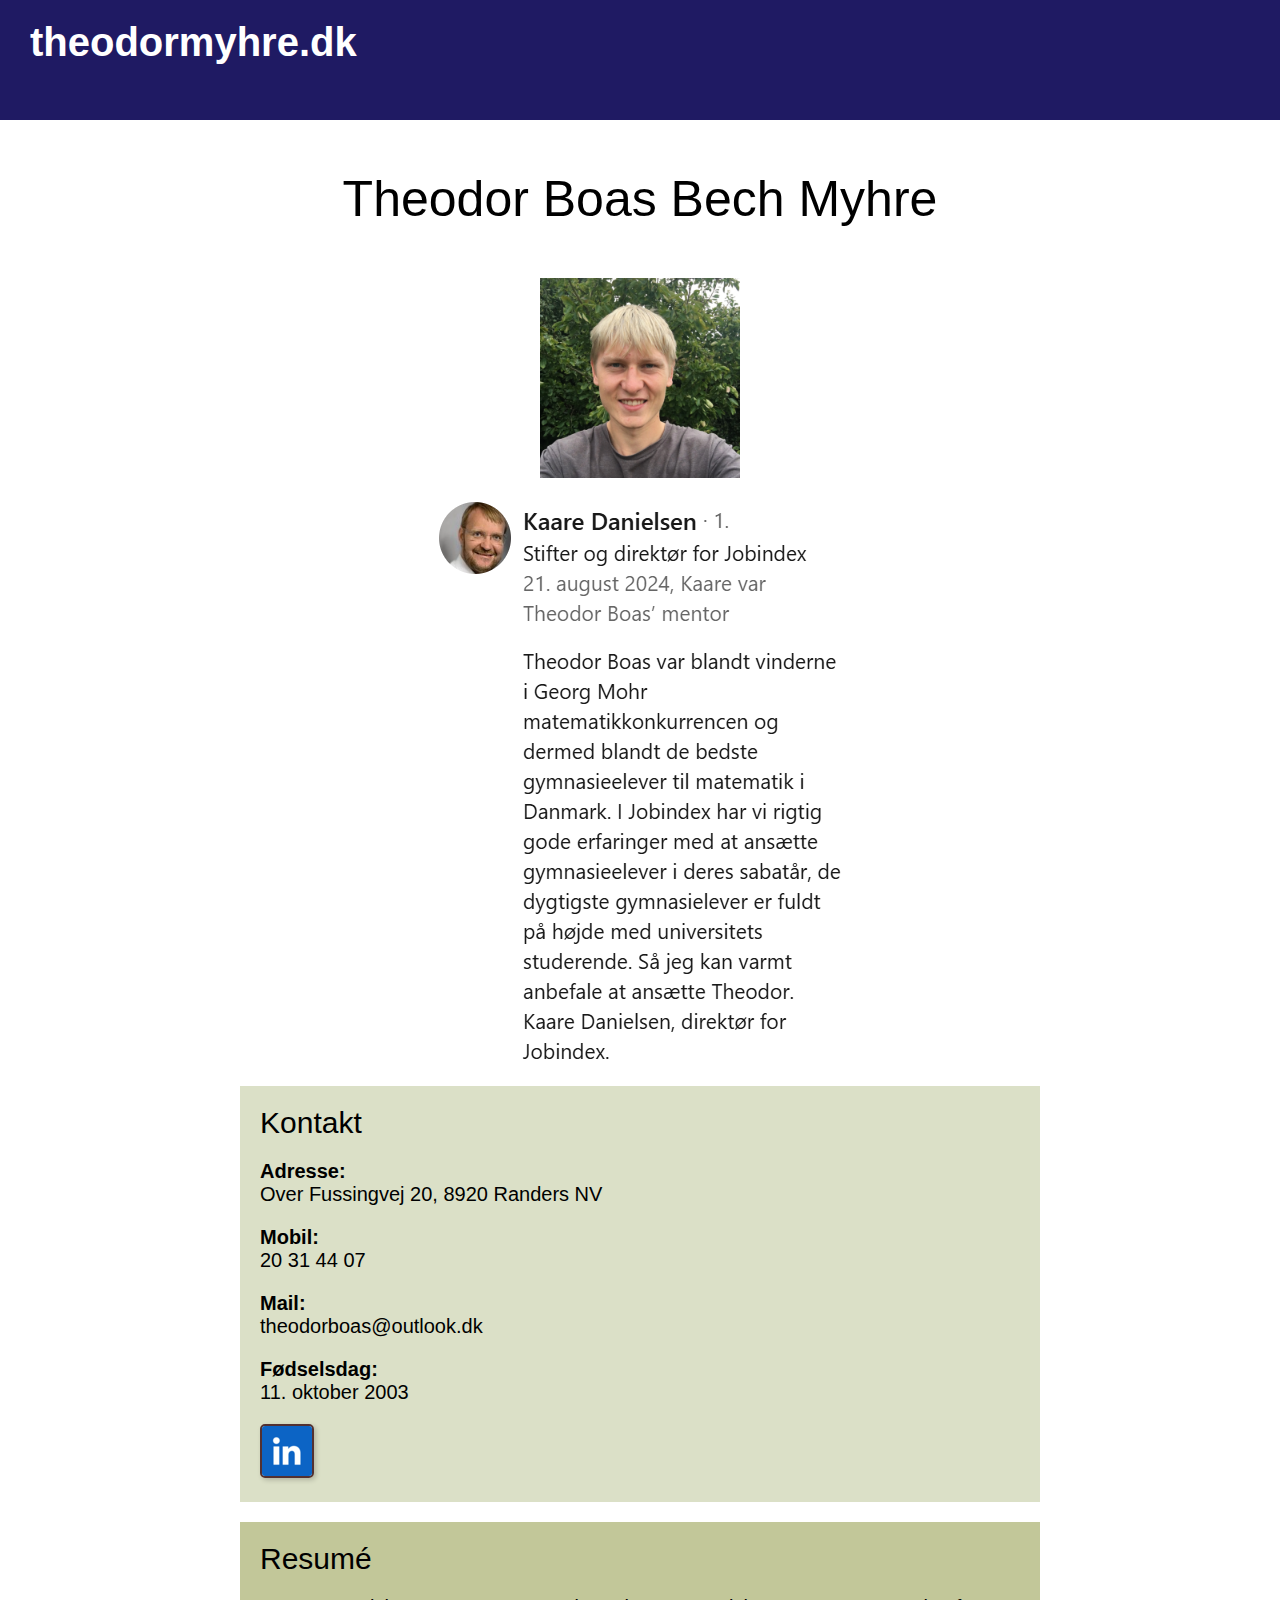
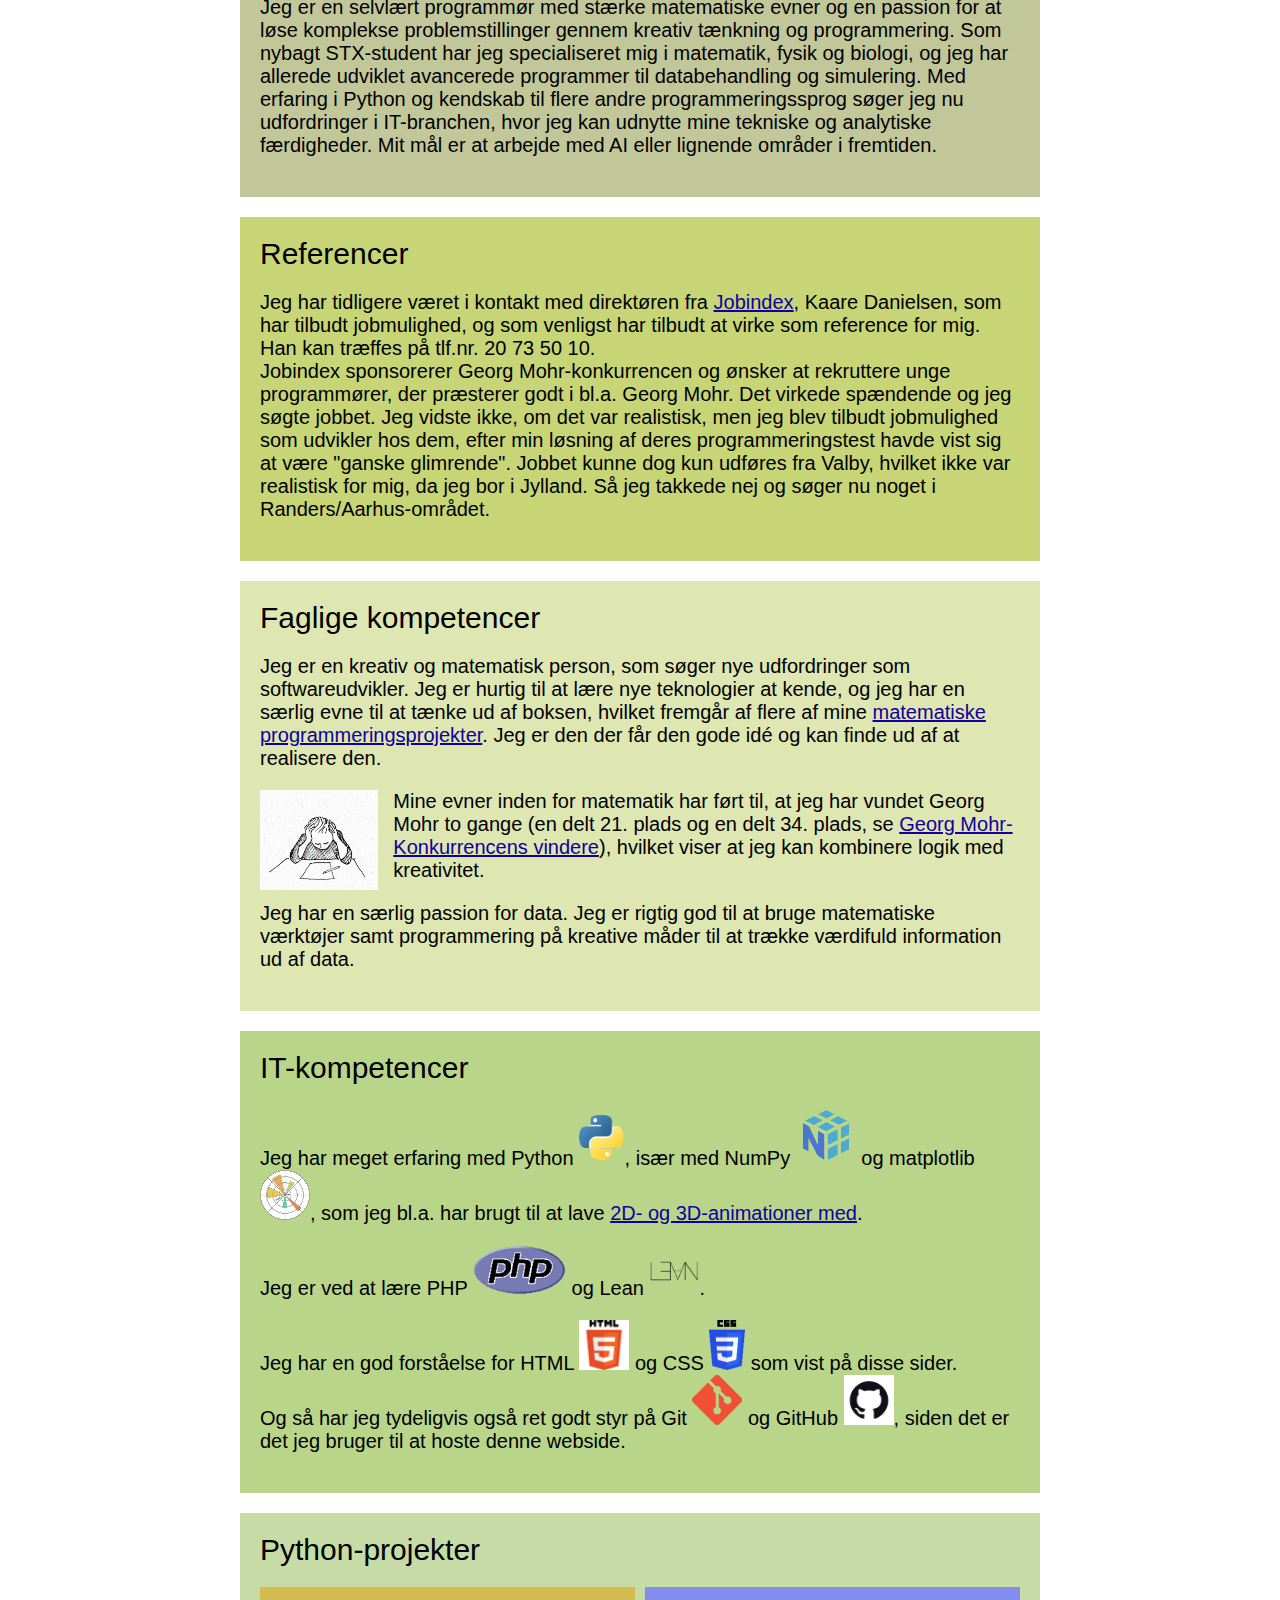
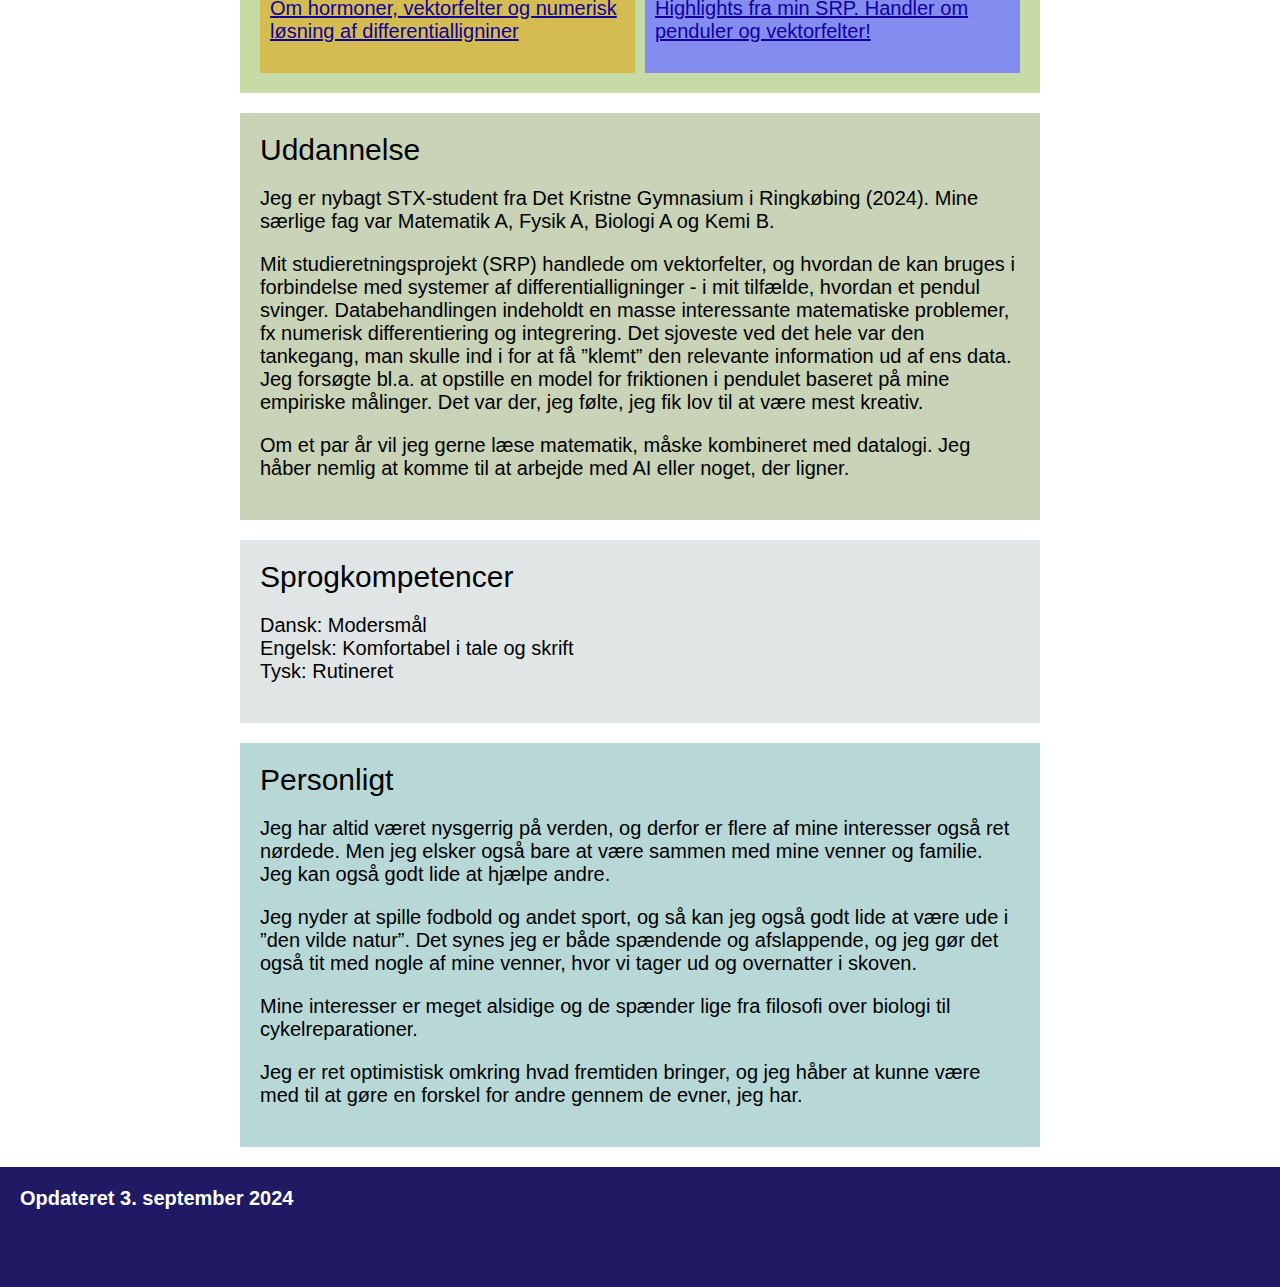
==== commit ab985113: "High-lights..." ====
--- a/index.html
+++ b/index.html
@@ -133,7 +133,7 @@
 
             <div class="projekt3">
             <p>
-                <a target="_blank" href="https://www.theodormyhre.dk/projekt3/">High-lights fra min SRP. Handler om penduler og vektorfelter!</a>
+                <a target="_blank" href="https://www.theodormyhre.dk/projekt3/">Highlights fra min SRP. Handler om penduler og vektorfelter!</a>
             </p>
             </div>
 
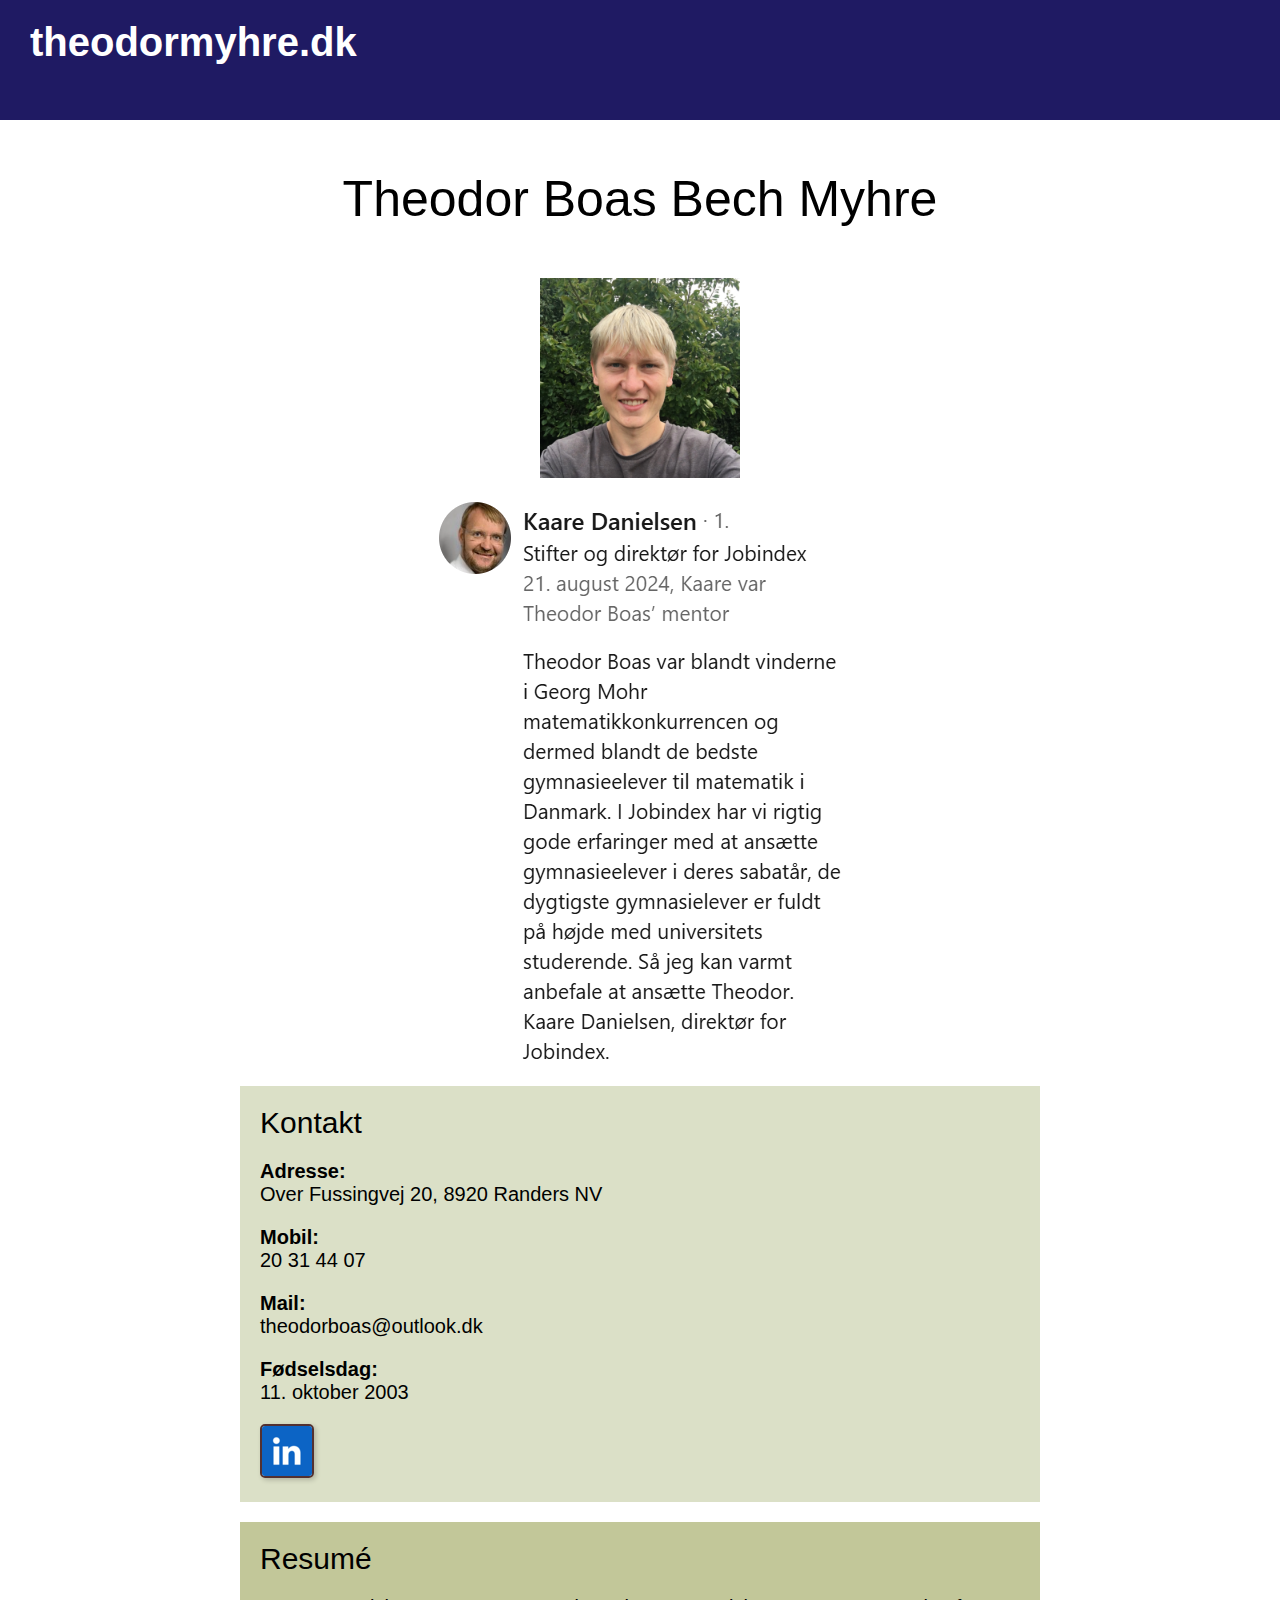
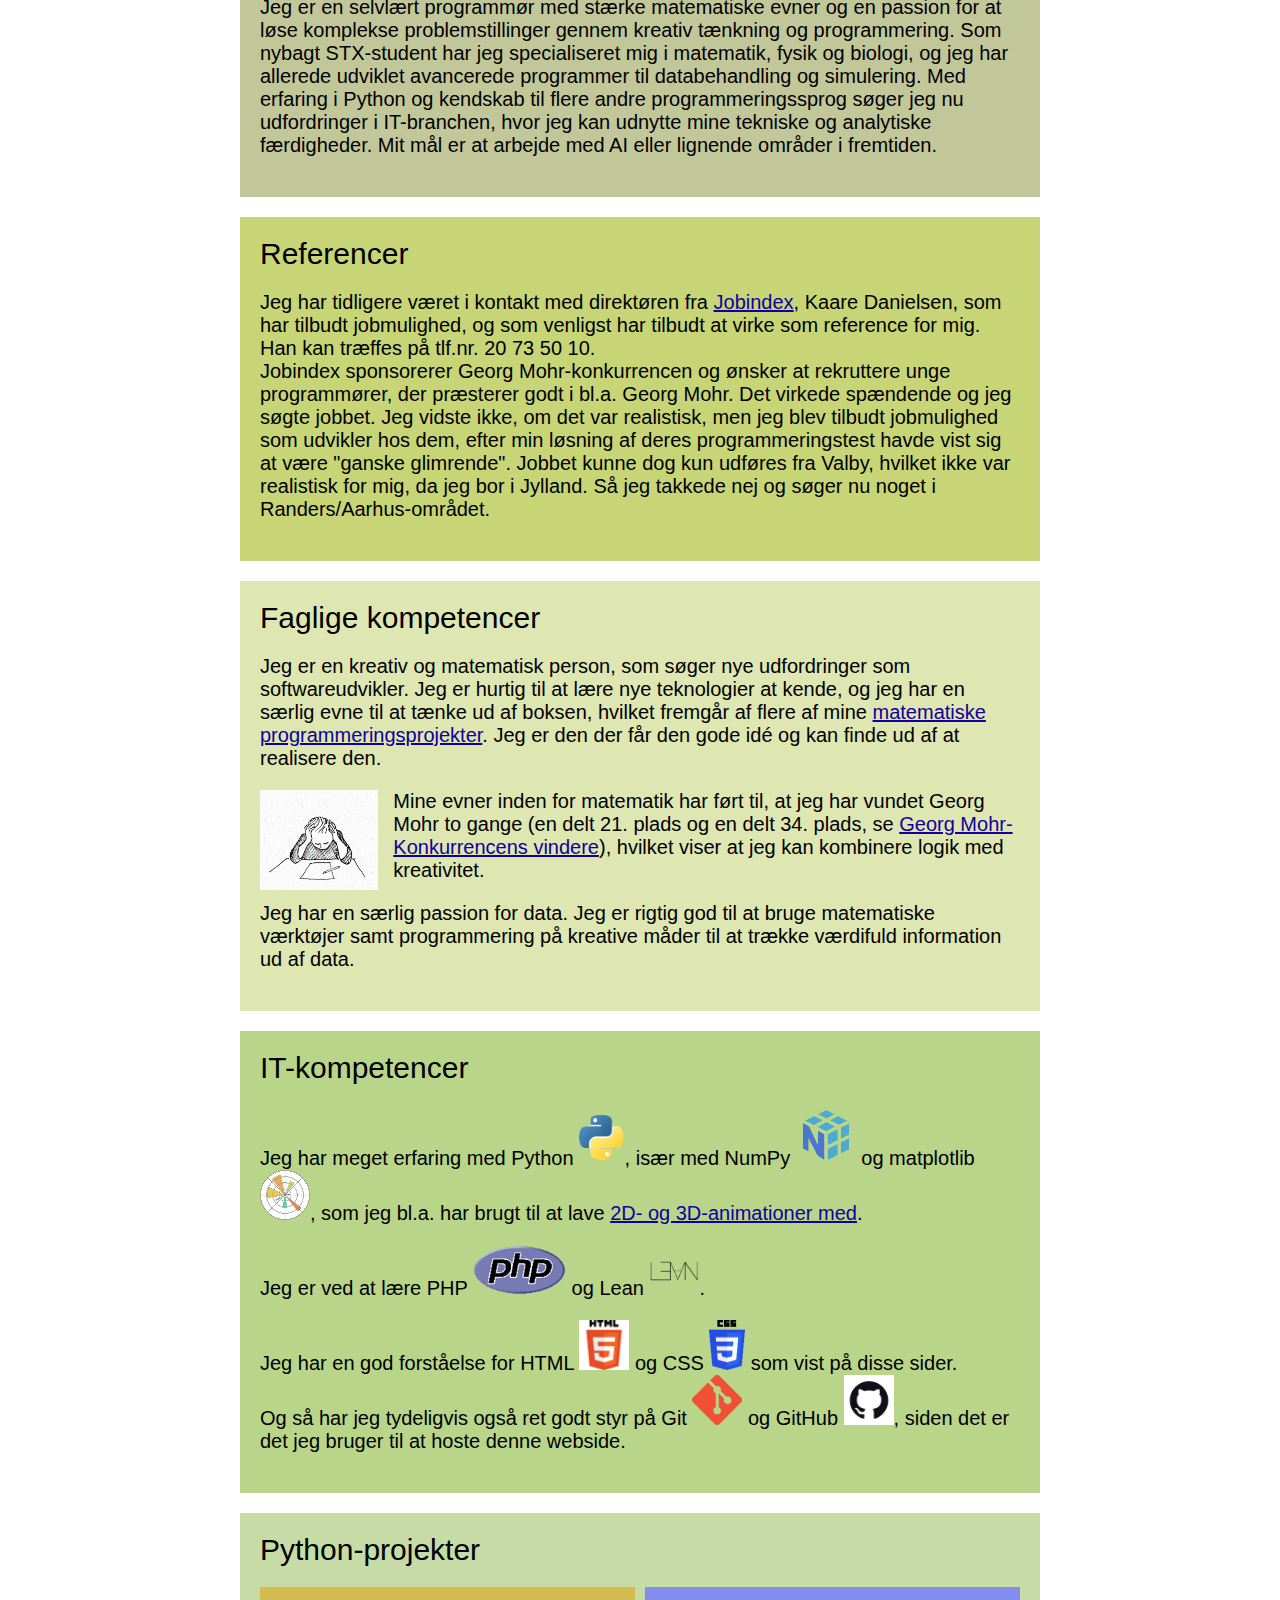
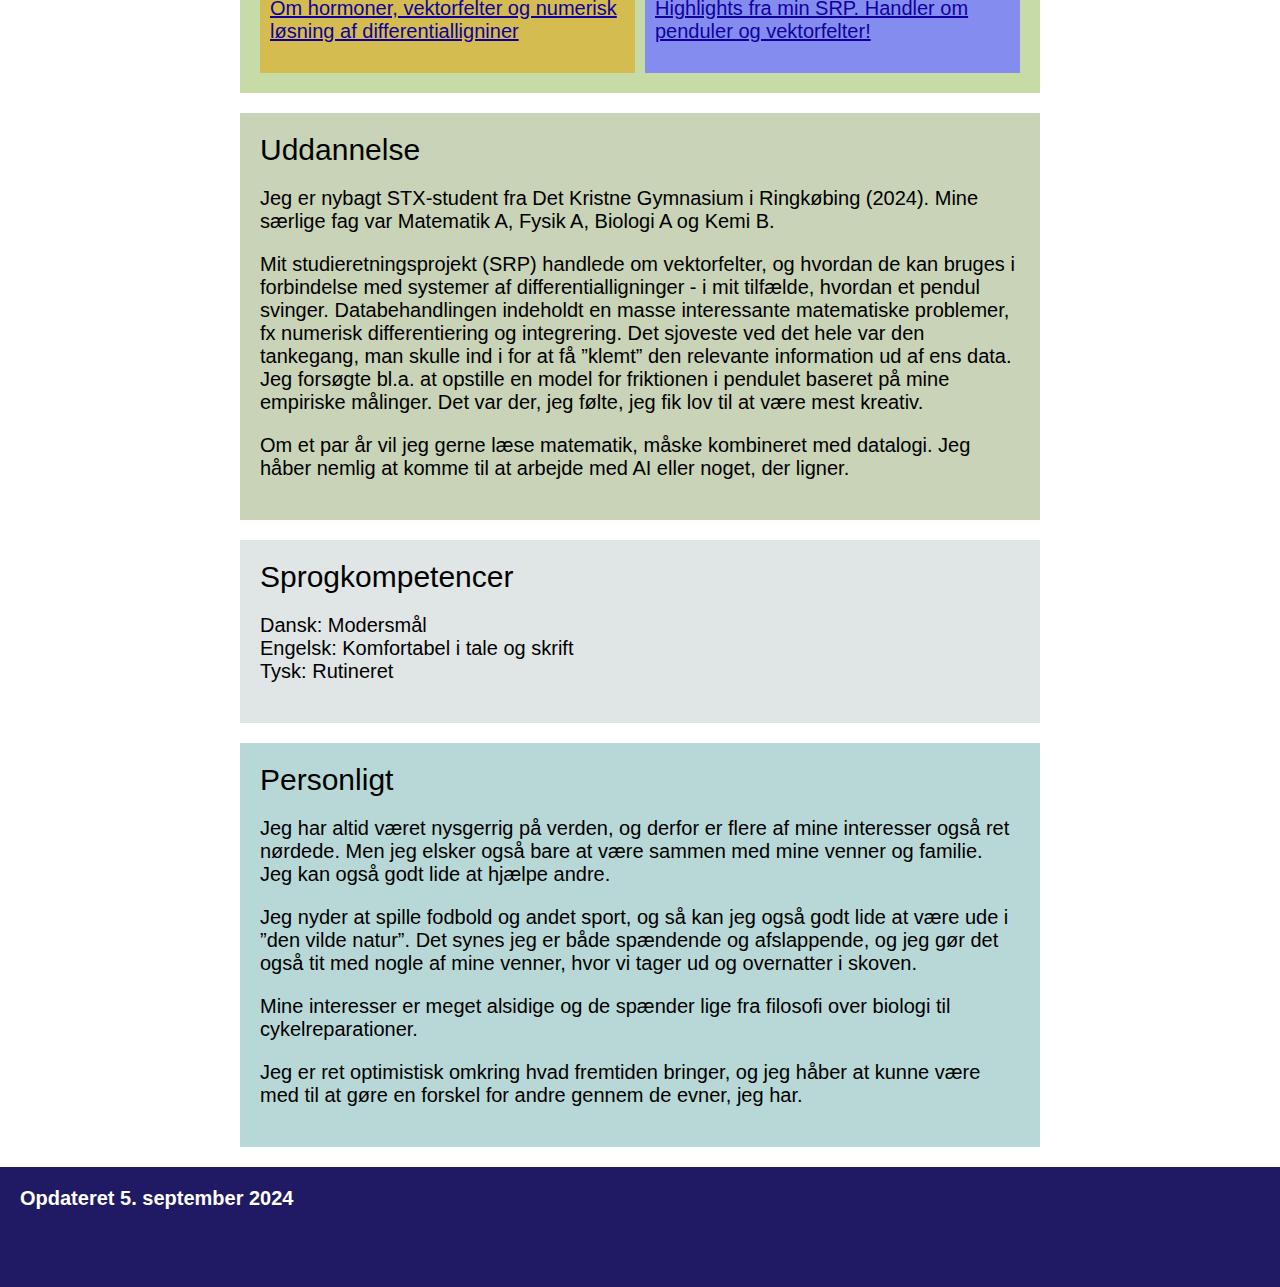
==== commit a7dc993f: "Dato" ====
--- a/index.html
+++ b/index.html
@@ -187,6 +187,6 @@
         </p>
     </div>
 
-    <div class="footer">Opdateret 3. september 2024</div>
+    <div class="footer">Opdateret 5. september 2024</div>
 </body>
 </html>
--- a/css/main.css
+++ b/css/main.css
@@ -55,6 +55,9 @@
 .bold {
     font-weight: bold;
 }
+
+
+
 
 
 
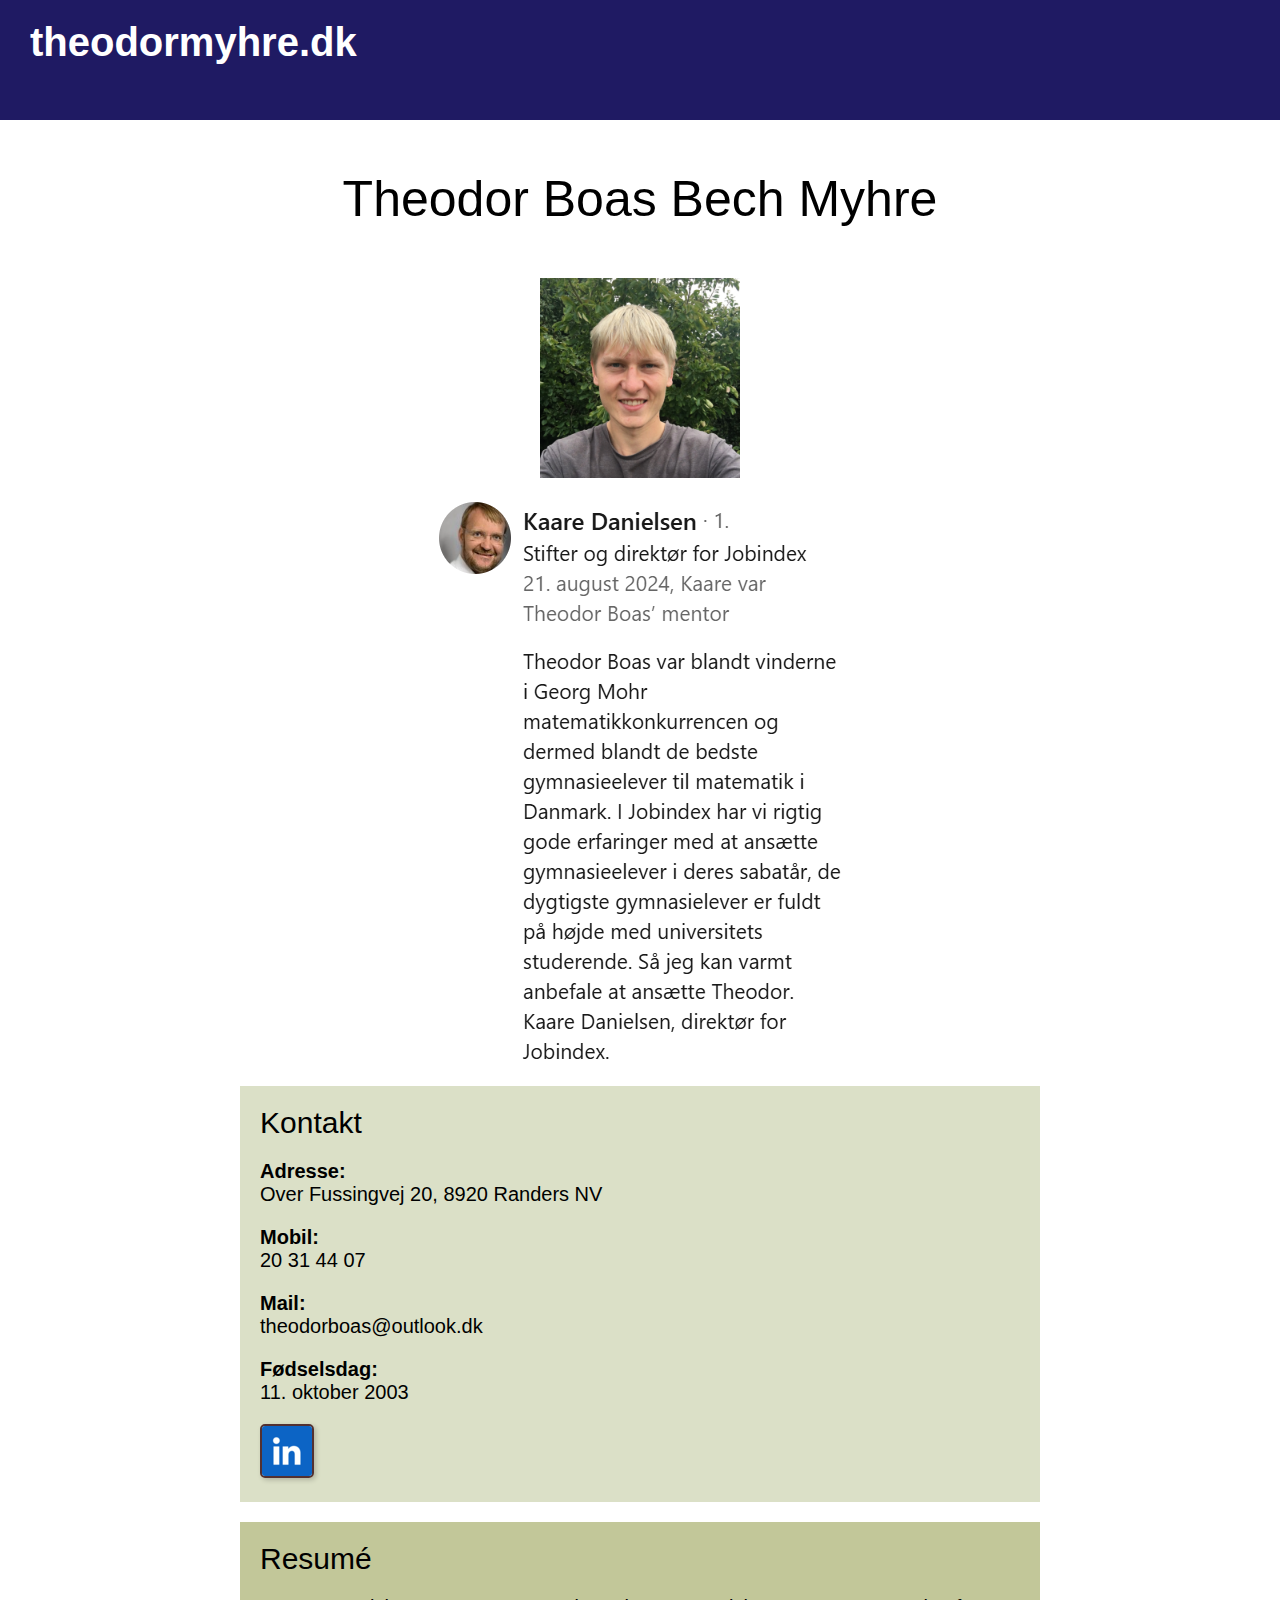
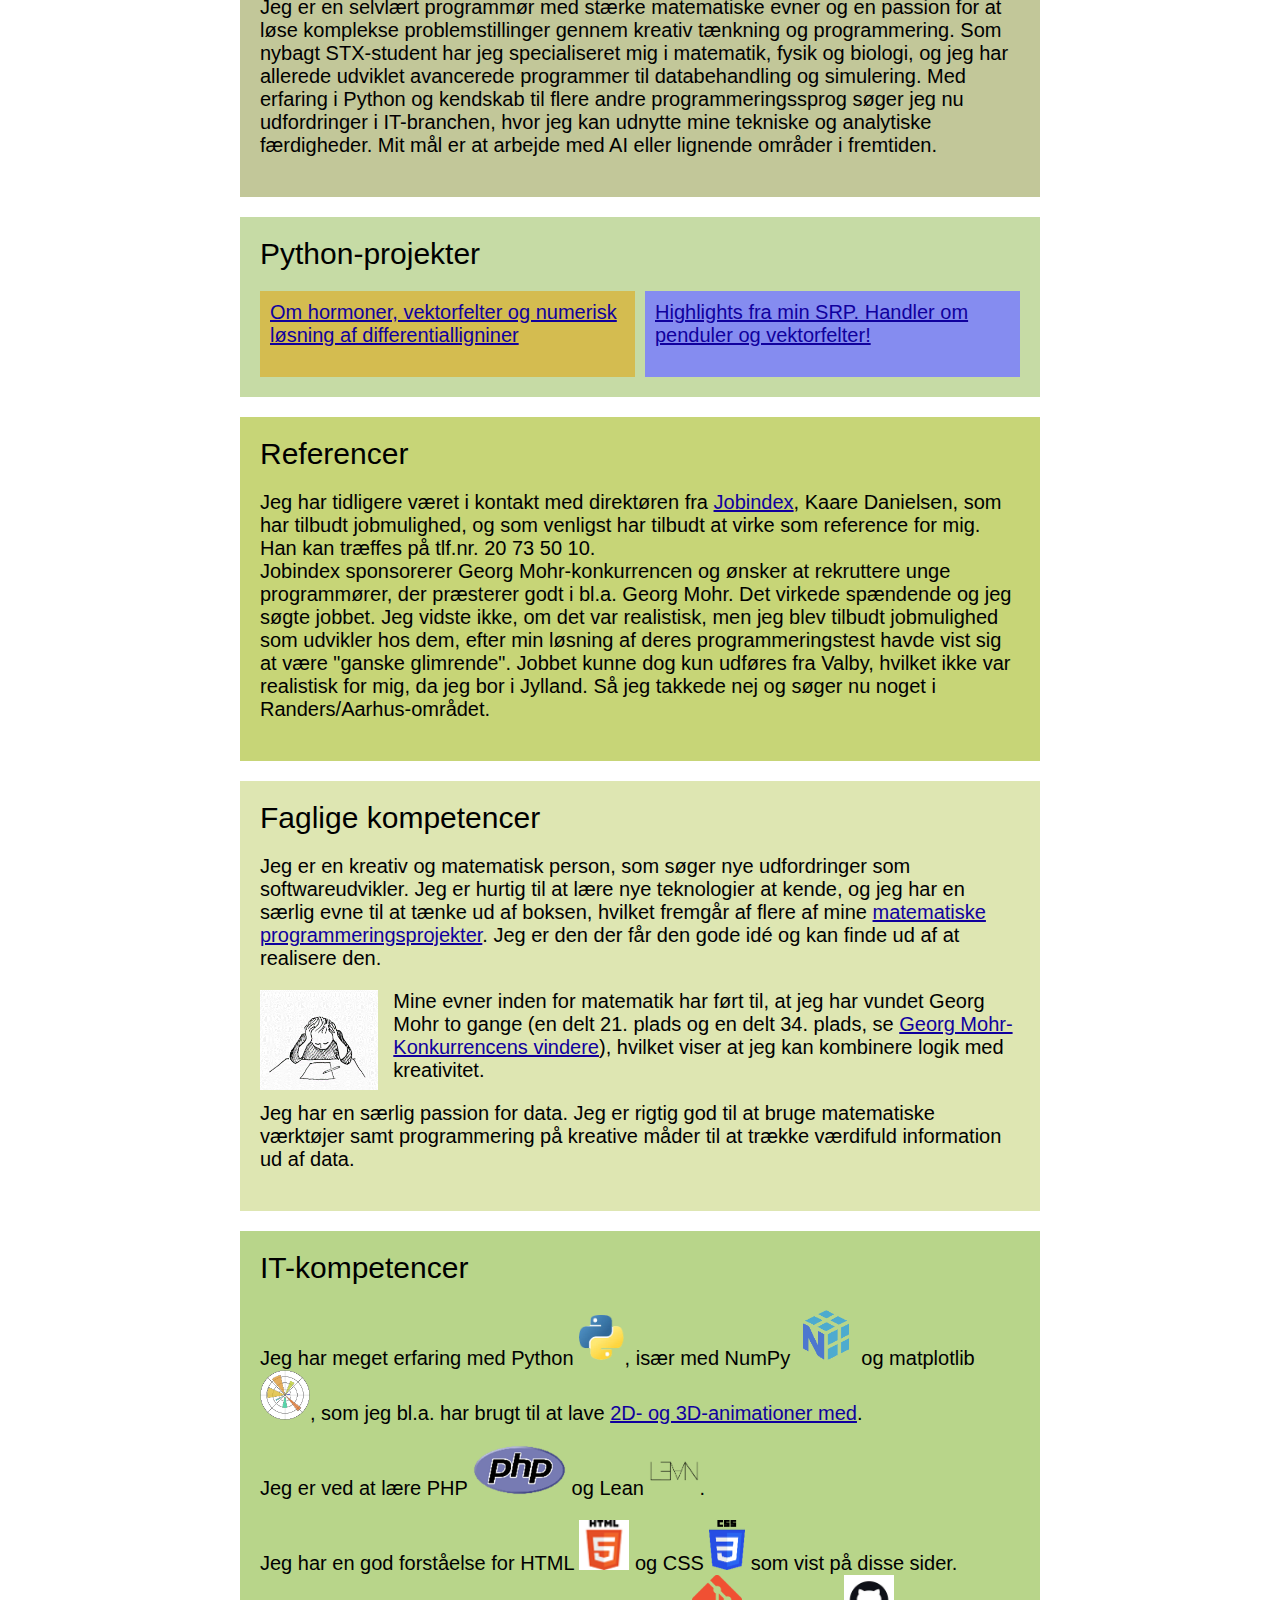
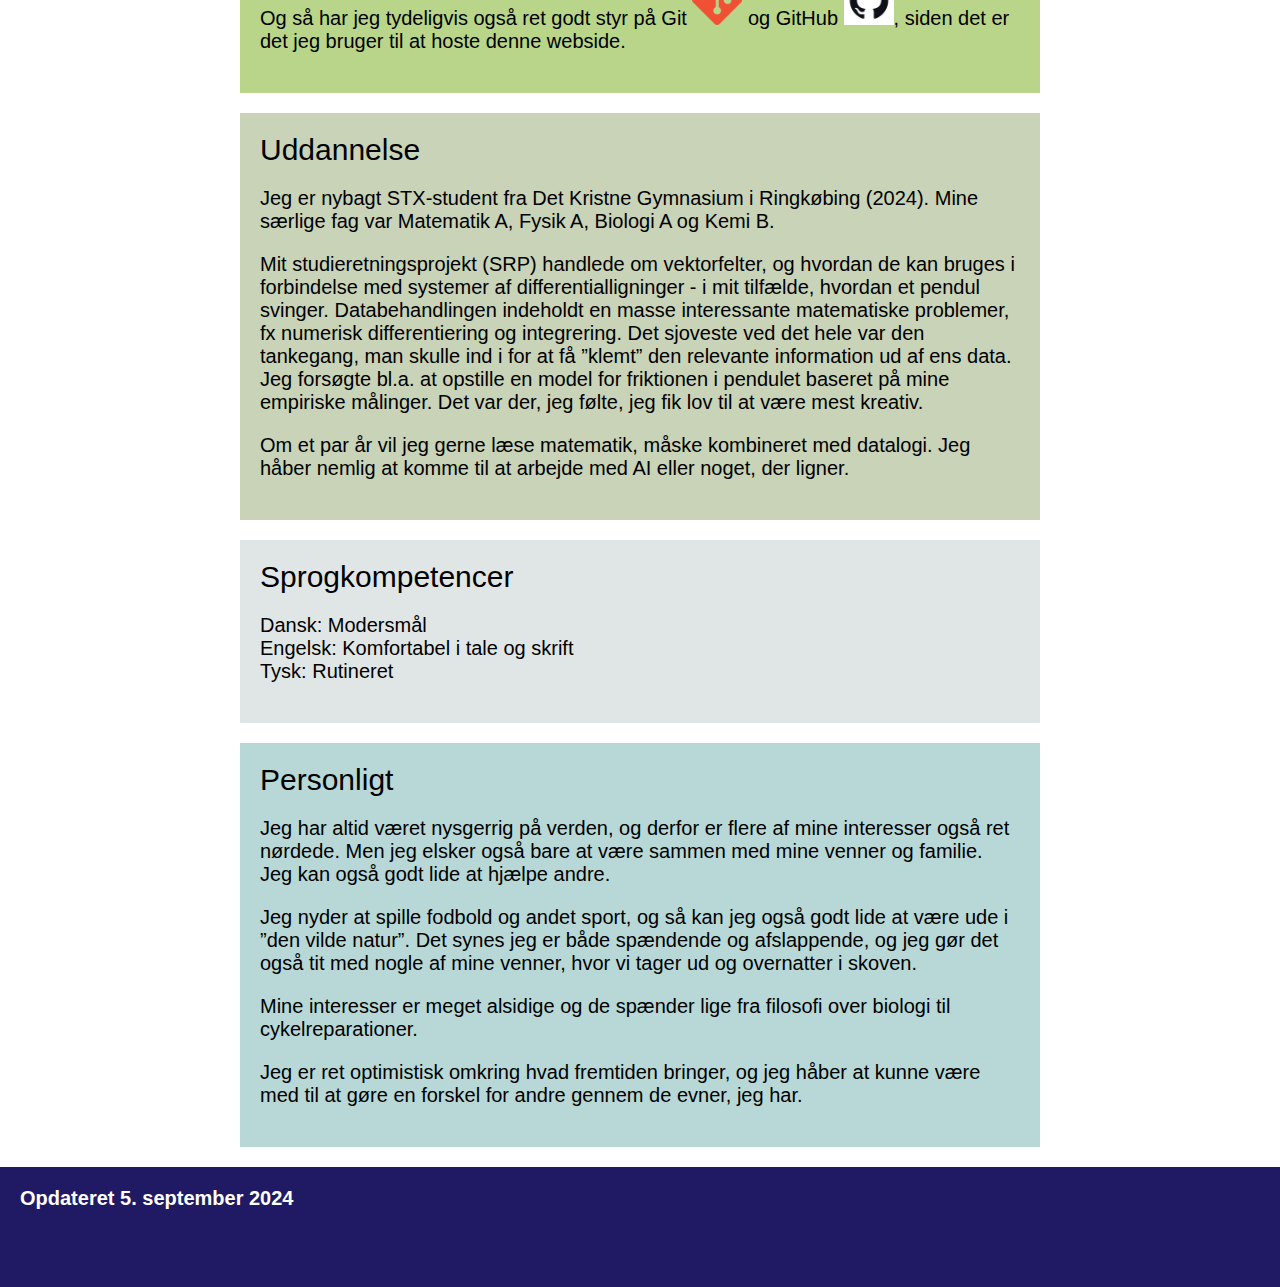
==== commit dae2dafa: "Flyt pythonprojekter højere op" ====
--- a/index.html
+++ b/index.html
@@ -74,6 +74,36 @@
         </div>
     </div>
 
+    <div class="projekter">
+        <h2 id="my-projects">Python-projekter</h2>
+        <div class="box">
+            <!-- <div class="projekt1">
+            <p>
+                Fourianalyse. Der arbejdes stadig på Projekt 1! Bare rolig - Jeg pusher det snart:
+                <a target="_blank" href="https://www.theodormyhre.dk/projekt1/">Projekt 1</a>
+            </p>
+            </div> -->
+            <div class="projekt2">
+            <p>
+                <a target="_blank" href="https://www.theodormyhre.dk/projekt2/">Om hormoner, vektorfelter og numerisk løsning af differentialligniner</a>
+            </p>
+            </div>
+
+            <div class="projekt3">
+            <p>
+                <a target="_blank" href="https://www.theodormyhre.dk/projekt3/">Highlights fra min SRP. Handler om penduler og vektorfelter!</a>
+            </p>
+            </div>
+
+            <!-- <div class="projekt4">
+            <p>
+                Plads til flere projekter!
+                <a target="_blank" href="https://www.theodormyhre.dk/projekt4/">Projekt 4</a>
+            </p>
+            </div> -->
+        </div>
+    </div>
+
     <div class="referencer">
         <h2>Referencer</h2>
         <p>
@@ -116,35 +146,7 @@
         </p>
     </div>
 
-    <div class="projekter">
-        <h2 id="my-projects">Python-projekter</h2>
-        <div class="box">
-            <!-- <div class="projekt1">
-            <p>
-                Fourianalyse. Der arbejdes stadig på Projekt 1! Bare rolig - Jeg pusher det snart:
-                <a target="_blank" href="https://www.theodormyhre.dk/projekt1/">Projekt 1</a>
-            </p>
-            </div> -->
-            <div class="projekt2">
-            <p>
-                <a target="_blank" href="https://www.theodormyhre.dk/projekt2/">Om hormoner, vektorfelter og numerisk løsning af differentialligniner</a>
-            </p>
-            </div>
-
-            <div class="projekt3">
-            <p>
-                <a target="_blank" href="https://www.theodormyhre.dk/projekt3/">Highlights fra min SRP. Handler om penduler og vektorfelter!</a>
-            </p>
-            </div>
-
-            <!-- <div class="projekt4">
-            <p>
-                Plads til flere projekter!
-                <a target="_blank" href="https://www.theodormyhre.dk/projekt4/">Projekt 4</a>
-            </p>
-            </div> -->
-        </div>
-    </div>
+    
 
     <div class="uddannelse">
         <h2>Uddannelse</h2>
